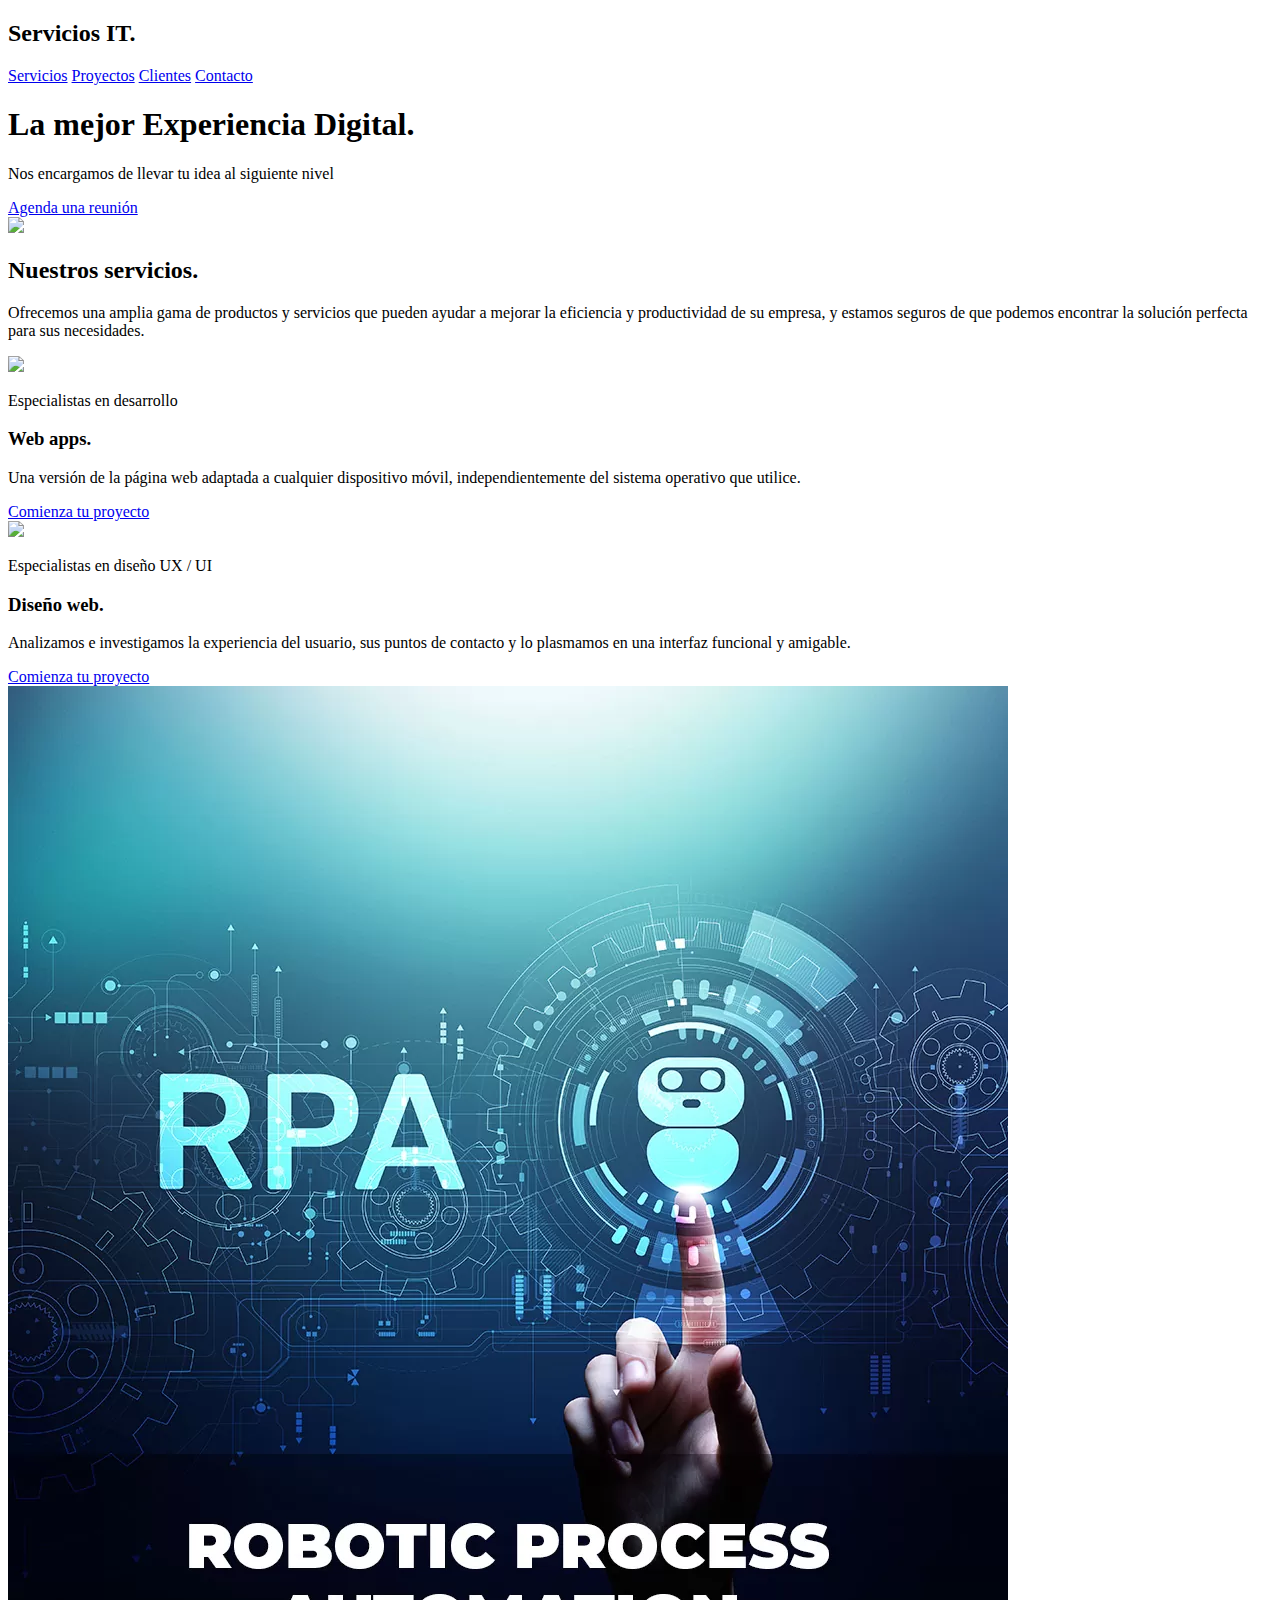
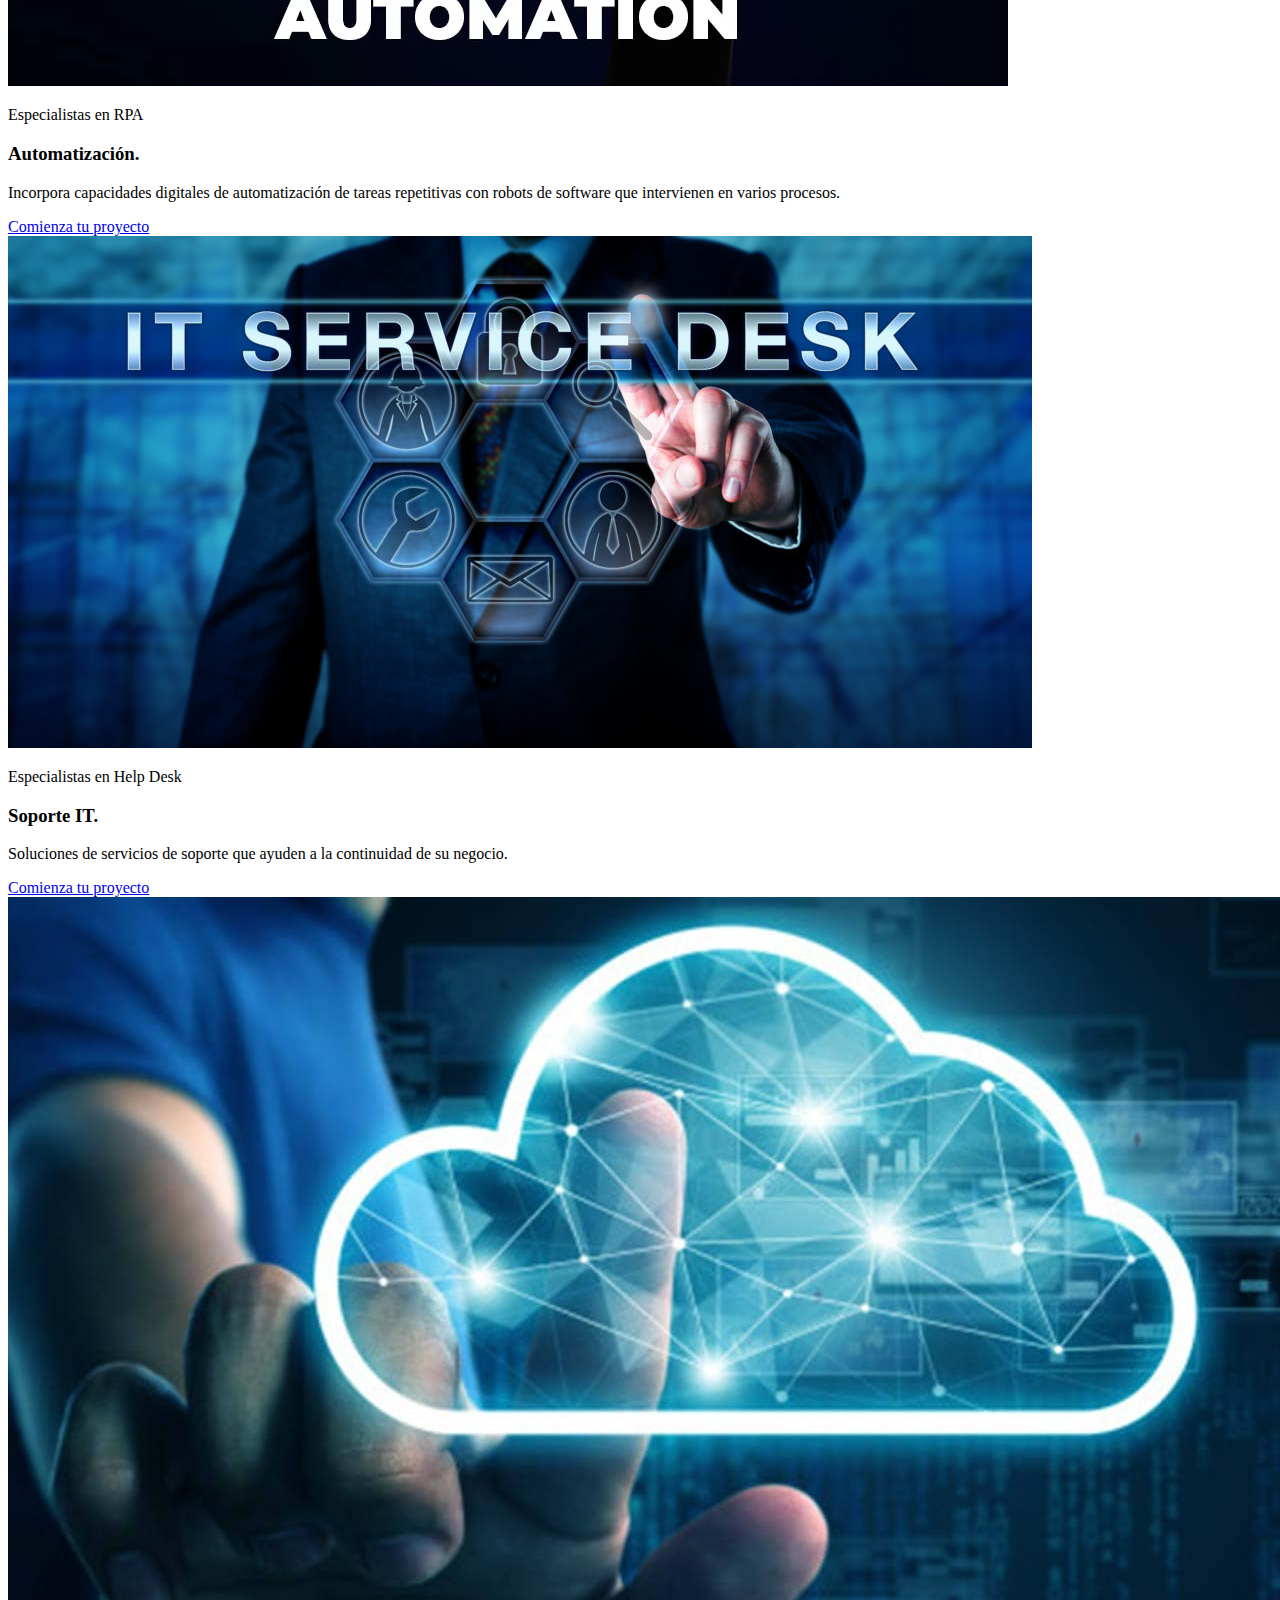
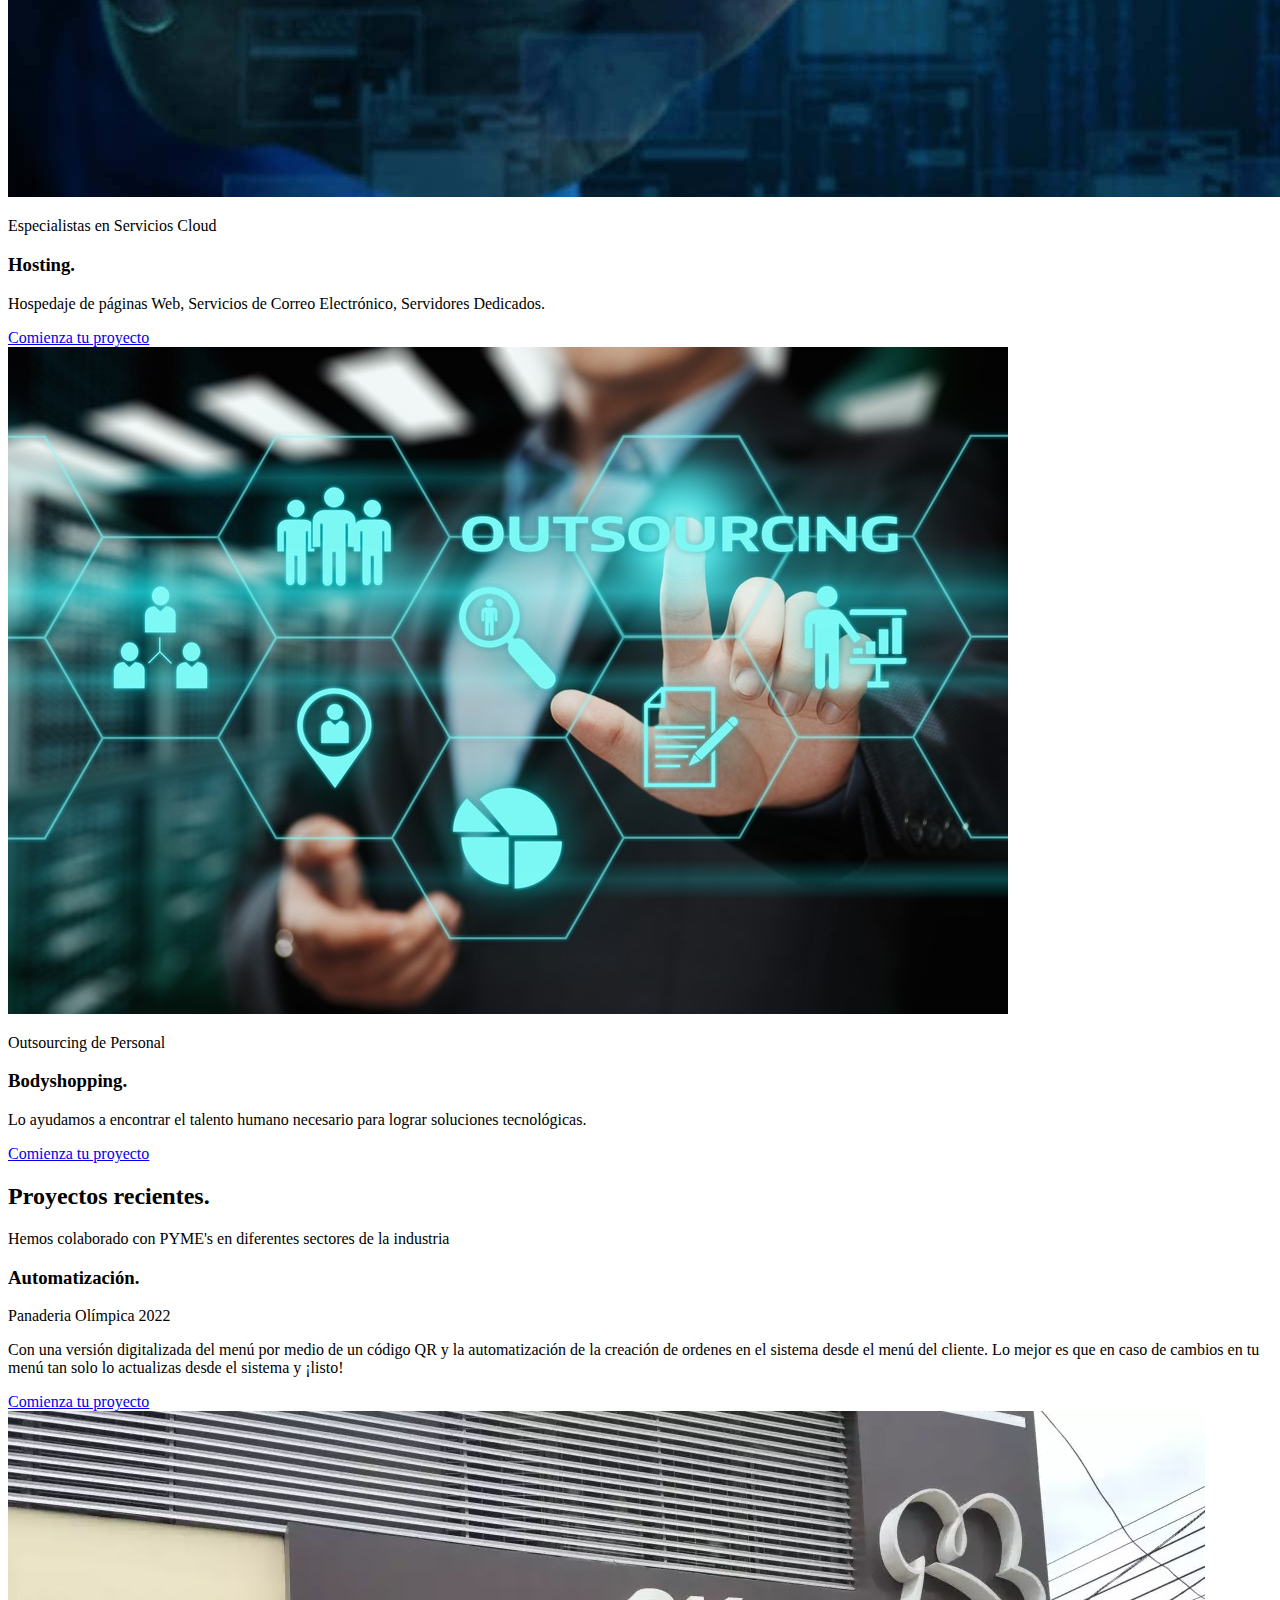
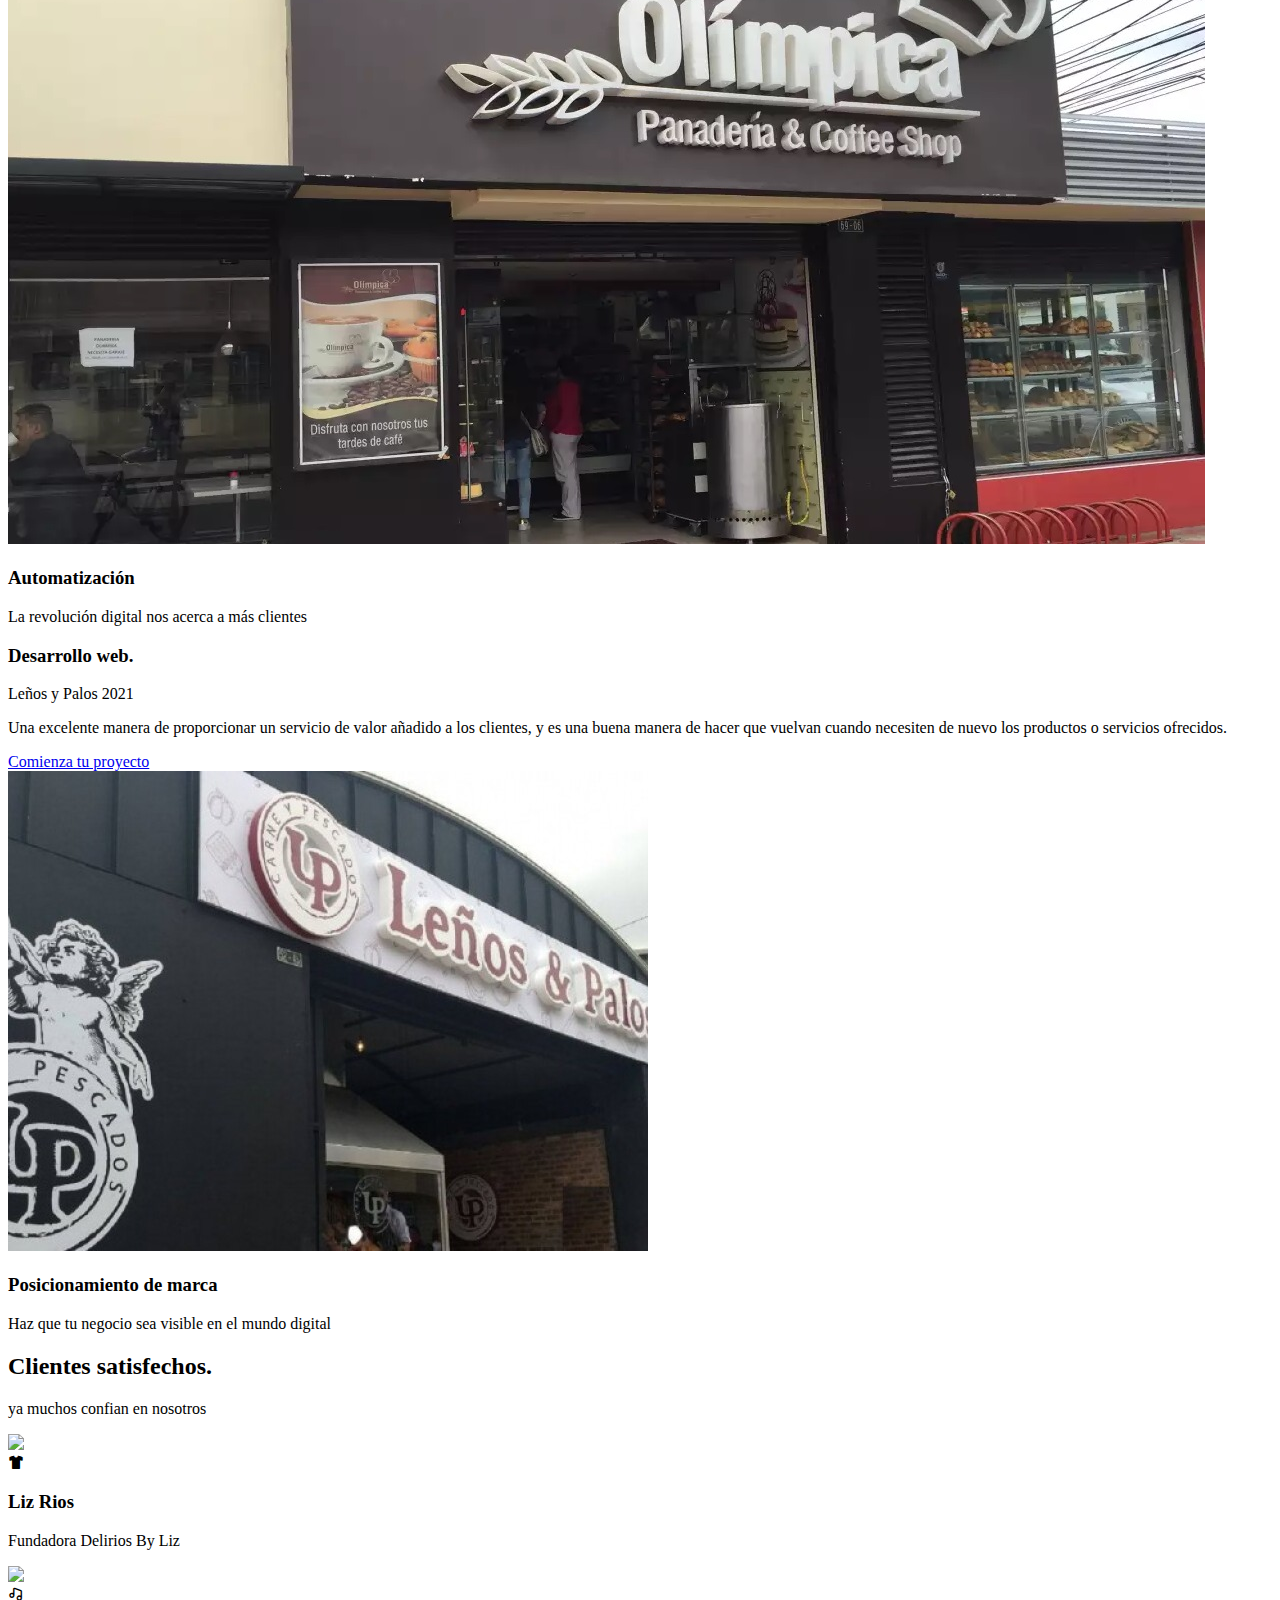
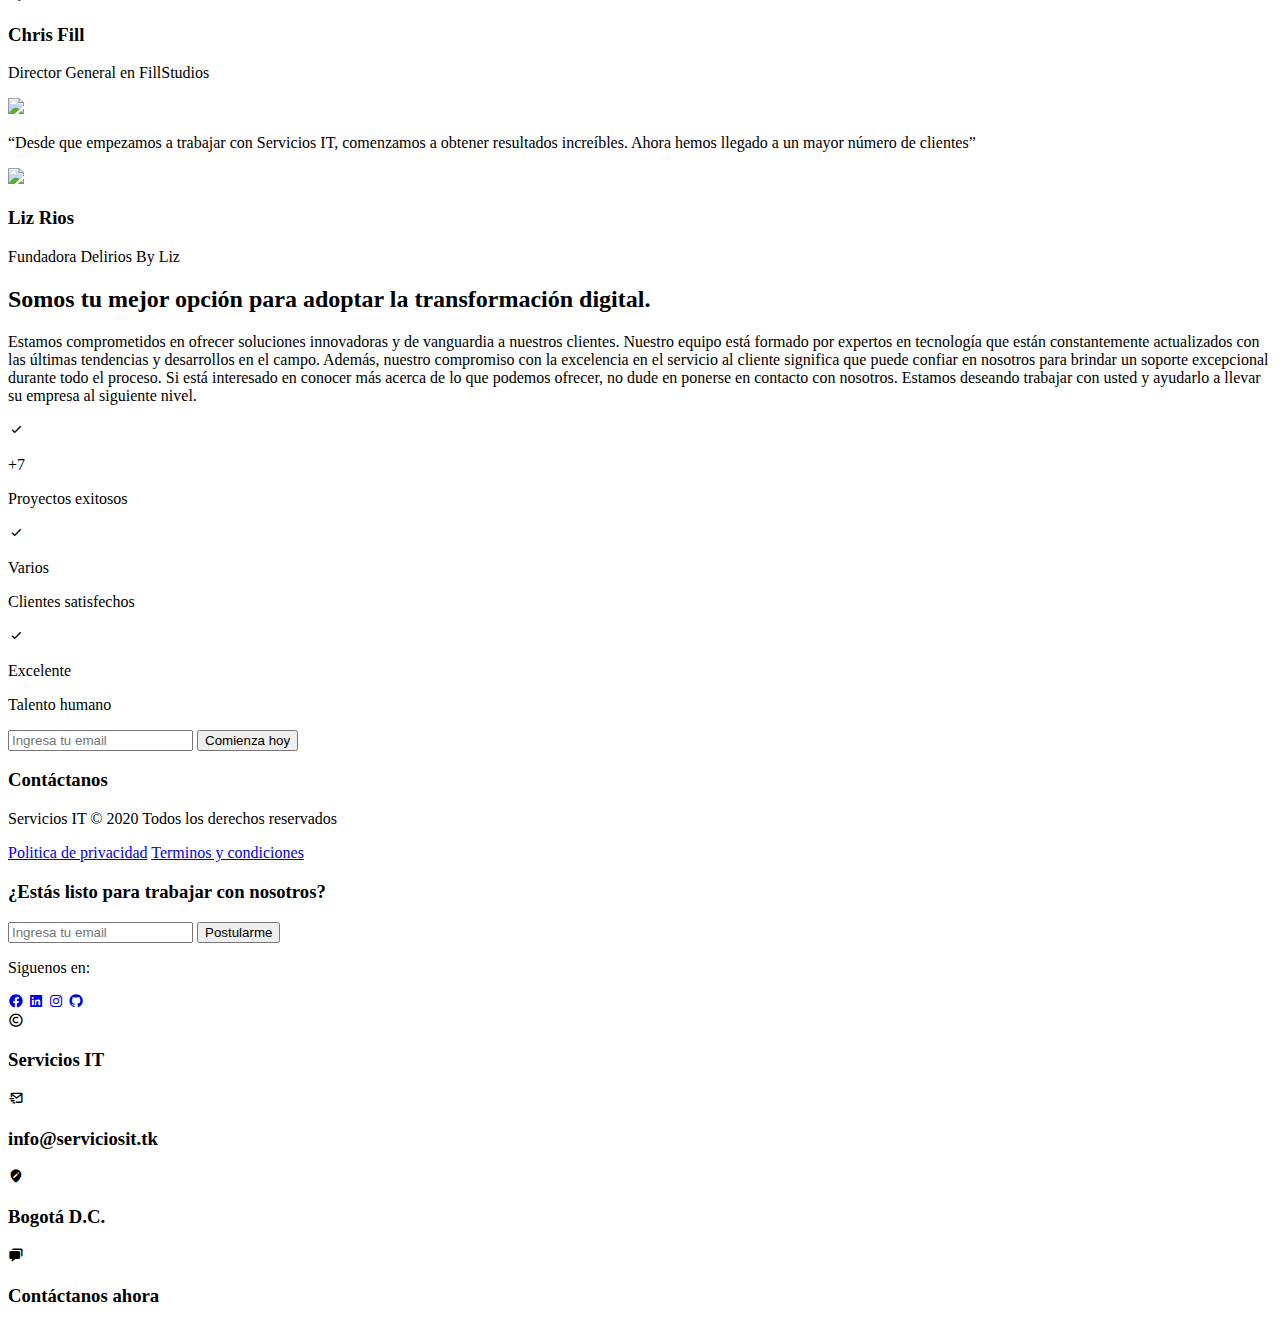
==== index.html @ 60fe45ad "Update index.html" ====
<!DOCTYPE html>
<html lang="es">
<head>
    <meta charset="UTF-8">
    <meta name="viewport" content="width=device-width, initial-scale=1.0">
    <title>Diseño Web</title>
    <link rel="stylesheet" href="css/styles.css">
    <link rel="icon" href="img/favicon2.ico">
    <link href='https://cdn.jsdelivr.net/npm/boxicons@2.0.5/css/boxicons.min.css' rel='stylesheet'>
    <script id="Cookiebot" src="https://consent.cookiebot.com/uc.js" data-cbid="baec86fa-6733-478a-a3c6-dfb8c4fb9c6a" data-blockingmode="auto" type="text/javascript"></script>
</head>
<body>
    <header class="hero">
        <nav class="nav__hero">
            <div class="container nav__container">
                <div class="logo">
                    <h2 class="logo__name">Servicios IT<span class="point">.</span></h2>
                </div>
                <div class="links">                    
                    <a href="#servicios" class="link">Servicios</a>
                    <a href="#proyectos" class="link">Proyectos</a>
                    <a href="#clientes" class="link">Clientes</a>
                    <a href="#contacto" class="link link--active">Contacto</a>
                </div>
            </div>
        </nav>
        <section class="container hero__main">  
            <div class="hero__textos">
                <h1 class="title">La mejor <span class="title--active">Experiencia Digital.</span></h1> 
                <p class="copy">Nos encargamos de llevar tu idea al <span class="copy__active">siguiente nivel</span></p>
                <a href="#contacto" class="cta">Agenda una reunión</a>
            </div>
            <img src="img/mockup.png" class="mockup">
        </section>
    </header>

    <main>
        <section class="services" id="servicios">
            <div class="container">
                <h2 class="subtitle">Nuestros servicios<span class="point">.</span></h2>
                <p class="copy__section">Ofrecemos una amplia gama de productos y servicios que pueden ayudar a mejorar la eficiencia y productividad de su empresa, y estamos seguros de que podemos encontrar la solución perfecta para sus necesidades.</p>

                <article class="container-cards">
                    <div class="card">
                        <img src="img/image2.jpg" class="card__img">
                        <div class="cards__text">
                            <p class="card__list">Especialistas en desarrollo</p>
                            <h3 class="card__title">Web apps<span class="point">.</span></h3>
                            <p class="card__copy">Una versión de la página web adaptada a cualquier dispositivo móvil, independientemente del sistema operativo que utilice.</p>
                            <a href="#contacto" class="card__button">Comienza tu proyecto</a>
                        </div>
                    </div>
                    <div class="card">
                        <img src="img/image1.jpg" class="card__img">
                        <div class="cards__text">
                            <p class="card__list">Especialistas en diseño UX / UI</p>
                            <h3 class="card__title">Diseño web<span class="point">.</span></h3>
                            <p class="card__copy">Analizamos e investigamos la experiencia del usuario, sus puntos de contacto y lo plasmamos en una interfaz funcional y amigable.</p>
                            <a href="#contacto" class="card__button">Comienza tu proyecto</a>
                        </div>
                    </div>
                    <div class="card">
                        <img src="img/image3.webp" class="card__img">
                        <div class="cards__text">
                            <p class="card__list">Especialistas en RPA</p>
                            <h3 class="card__title">Automatización<span class="point">.</span></h3>
                            <p class="card__copy">Incorpora capacidades digitales de automatización de tareas repetitivas con robots de software que intervienen en varios procesos.</p>
                            <a href="#contacto" class="card__button">Comienza tu proyecto</a>
                        </div>
                    </div>
                    <div class="card">
                        <img src="img/hd.jpeg" class="card__img">
                        <div class="cards__text">
                            <p class="card__list">Especialistas en Help Desk</p>
                            <h3 class="card__title">Soporte IT<span class="point">.</span></h3>
                            <p class="card__copy">Soluciones de servicios de soporte que ayuden a la continuidad de su negocio.</p>
                            <a href="#contacto" class="card__button">Comienza tu proyecto</a>
                        </div>
                    </div>
                    <div class="card">
                        <img src="img/cloud.jpg" class="card__img">
                        <div class="cards__text">
                            <p class="card__list">Especialistas en Servicios Cloud</p>
                            <h3 class="card__title">Hosting<span class="point">.</span></h3>
                            <p class="card__copy">Hospedaje de páginas Web, Servicios de Correo Electrónico, Servidores Dedicados.</p>
                            <a href="#contacto" class="card__button">Comienza tu proyecto</a>
                        </div>
                    </div>
                    <div class="card">
                        <img src="img/out.jpg" class="card__img">
                        <div class="cards__text">
                            <p class="card__list">Outsourcing de Personal</p>
                            <h3 class="card__title">Bodyshopping<span class="point">.</span></h3>
                            <p class="card__copy">Lo ayudamos a encontrar el talento humano necesario para lograr soluciones tecnológicas.</p>
                            <a href="#contacto" class="card__button">Comienza tu proyecto</a>
                        </div>
                    </div>
                </article>
            </div>
        </section>
        <section class="projects container" id="proyectos">
            <h2 class="subtitle">Proyectos recientes<span class="point">.</span></h2>
            <p class="copy__section">Hemos colaborado con PYME's en diferentes sectores de la industria</p>
            <article class="container-bg">
                <div class="card">
                    <div class="cards__text">
                        <h3 class="card__title">Automatización<span class="point">.</span></h3>
                        <p class="card__date">Panaderia Olímpica 2022</p>
                        <p class="card__copy">Con una versión digitalizada del menú por medio de un código QR y la automatización de la creación de ordenes en el sistema desde el menú del cliente. Lo mejor es que en caso de cambios en tu menú tan solo lo actualizas desde el sistema y ¡listo!</p>
                        <a href="#contacto" class="card__button">Comienza tu proyecto</a>
                    </div>
                </div>
                <div class="background">
                    <img src="img/image4.jpg" class="background__img">
                    <div class="background__text">
                        <h3 class="background__title">Automatización</h3>
                        <p class="background__copy">La revolución digital nos acerca a más clientes</p>
                    </div>
                </div>
                <div class="card">
                    <div class="cards__text">
                        <h3 class="card__title">Desarrollo web<span class="point">.</span></h3>
                        <p class="card__date">Leños y Palos 2021</p>
                        <p class="card__copy">Una excelente manera de proporcionar un servicio de valor añadido a los clientes, y es una buena manera de hacer que vuelvan cuando necesiten de nuevo los productos o servicios ofrecidos.</p>
                        <a href="#contacto" class="card__button">Comienza tu proyecto</a>
                    </div>
                </div>
                <div class="background">
                    <img src="img/image5.jpg" class="background__img">
                    <div class="background__text">
                        <h3 class="background__title">Posicionamiento de marca</h3>
                        <p class="background__copy">Haz que tu negocio sea visible en el mundo digital</p>
                    </div>
                </div>
            </article>
        </section>
        <section class="testimony" id="clientes">
            <div class="container">
                <h2 class="subtitle">Clientes satisfechos<span class="point">.</span></h2>
                <p class="copy__section">ya muchos confian en nosotros</p>

                <div class="testimony-container">
                    <div class="testimony__card">
                        <img src="img/first-person2.jpg" class="testimony__img">
                        <div class="testimony__copy">
                            <i class='bx bxs-t-shirt testimony__logo'></i>
                            <div class="testimony__info">
                                <h3 class="testimony__name">Liz Rios</h3>
                                <p class="testimony__position">Fundadora Delirios By Liz</p>
                            </div>
                        </div>
                    </div>

                    <div class="testimony__card">
                        <img src="img/second_person2.jpg" class="testimony__img">
                        <div class="testimony__copy">
                            <i class='bx bx-music testimony__logo'></i>
                            <div class="testimony__info">
                                <h3 class="testimony__name">Chris Fill</h3>
                                <p class="testimony__position">Director General en FillStudios</p>
                            </div>
                        </div>
                    </div>

                    <div class="testimony__card">
                        <div class="testimony__text">
                            <img src="img/byliz.png" class="google__logo">
                            <p class="testimony__history">“Desde que empezamos a trabajar con Servicios IT, comenzamos a obtener resultados increíbles. Ahora hemos llegado a un mayor número de clientes”</p>
                            <div class="testimony__copy testimony__copy--modifier">
                                <img src="img/first-person2.jpg" class="testimony__logo logo--picture">
                                <div class="testimony__info">
                                    <h3 class="testimony__name">Liz Rios</h3>
                                    <p class="testimony__position">Fundadora Delirios By Liz</p>
                                </div>
                            </div>
                        </div>
                    </div>
                </div>
            </div>
        </section>

        <section class="email container container--modifier" id="contacto">
            <h2 class="subtitle subtitle--modifier">Somos tu mejor opción para adoptar la transformación digital<span class="point">.</span></h2>

            <p class="copy__section copy__section--modifier">Estamos comprometidos en ofrecer soluciones innovadoras y de vanguardia a nuestros clientes.
Nuestro equipo está formado por expertos en tecnología que están constantemente actualizados con las últimas tendencias y desarrollos en el campo.
Además, nuestro compromiso con la excelencia en el servicio al cliente significa que puede confiar en nosotros para brindar un soporte excepcional durante todo el proceso.
Si está interesado en conocer más acerca de lo que podemos ofrecer, no dude en ponerse en contacto con nosotros. Estamos deseando trabajar con usted y ayudarlo a llevar su empresa al siguiente nivel.</p>

            <div class="check">
                <div class="check__item">
                    <i class='bx bx-check' ></i>
                    <div class="check__numbers">
                        <p class="check__number">+7</p>
                        <p class="check__copy">Proyectos exitosos</p>
                    </div>
                </div>
                <div class="check__item">
                    <i class='bx bx-check' ></i>
                    <div class="check__numbers">
                        <p class="check__number">Varios</p>
                        <p class="check__copy">Clientes satisfechos</p>
                    </div>
                </div>
                <div class="check__item">
                    <i class='bx bx-check' ></i>
                    <div class="check__numbers">
                        <p class="check__number">Excelente</p>
                        <p class="check__copy">Talento humano</p>
                    </div>
                </div>
            </div>
            <form action="https://docs.google.com/forms/u/2/d/e/1FAIpQLScjnISS8EbIVE2i0AecTJIL09bp53bh9YtUCKAvaOH9twhg6g/formResponse" class="newsletter">
                <input type="text" name="entry.1024972558" class="newsletter__input" placeholder="Ingresa tu email">
                <input type="submit" class="newsletter__submit" value="Comienza hoy">
            </form>
        </section>
    </main>

    <footer class="footer">
        <div class="container footer__caption">
            <section class="download">
                <h3 class="title__footer">Contáctanos</h3>
                
                <div class="footer__copy">
                    <p class="copyright">Servicios IT &copy; 2020 Todos los derechos reservados</p>
    
                    <a href="#" class="politica__privacidad politica__privacidad--margin">Politica de privacidad</a>
                    <a href="#" class="politica__privacidad ">Terminos y condiciones</a>
                </div>
            </section>
            <section class="get-email">
                <h3 class="title__footer">¿Estás listo para trabajar con nosotros?</h3>
                <form action="https://docs.google.com/forms/u/2/d/e/1FAIpQLScjnISS8EbIVE2i0AecTJIL09bp53bh9YtUCKAvaOH9twhg6g/formResponse" class="newsletter newsletter--modifier">
                    <input type="text" name="entry.1024972558" class="newsletter__input" placeholder="Ingresa tu email">
                    <input type="submit" class="newsletter__submit" value="Postularme">
                </form>
                <div class="socialmedia">
                    <p class="socialmedia__legend">Siguenos en:</p>
                    <a href="https://www.facebook.com/profile.php?id=100088510930317" target="_blank"><i class='socialmedia__icon bx bxl-facebook-circle'></i></a>
                    <a href="https://www.linkedin.com/company/colombiacrypto/" target="_blank"><i class='socialmedia__icon bx bxl-linkedin-square'></i></a>   
                    <a href="https://www.instagram.com/_serviciosit/?hl=es-la" target="_blank"><i class='socialmedia__icon bx bxl-instagram'></i></a>
                    <a href="https://github.com/Servicios-IT" target="_blank"><i class='socialmedia__icon bx bxl-github'></i></a>  
                </div>
            </section>
        </div>

        <div class="contact">
            <div class="item__contact">
                <i class='bx bx-copyright contact__icon' ></i>
                <h3 class="contact__title">Servicios IT</h3>
            </div>
            <div class="item__contact">
                <i class='bx bx-mail-send contact__icon' ></i>
                <h3 class="contact__title">info@serviciosit.tk</h3>
            </div>
            <div class="item__contact">
                <i class='bx bxs-edit-location contact__icon' ></i>
                <h3 class="contact__title">Bogotá D.C.</h3>
            </div>
            <div class="item__contact item__contact--gold">
                <i class='bx bxs-chat contact__icon contact__icon--modifier' ></i>
                <h3 class="contact__title">Contáctanos ahora</h3>
            </div>
        </div>
    </footer>
</body>
</html>
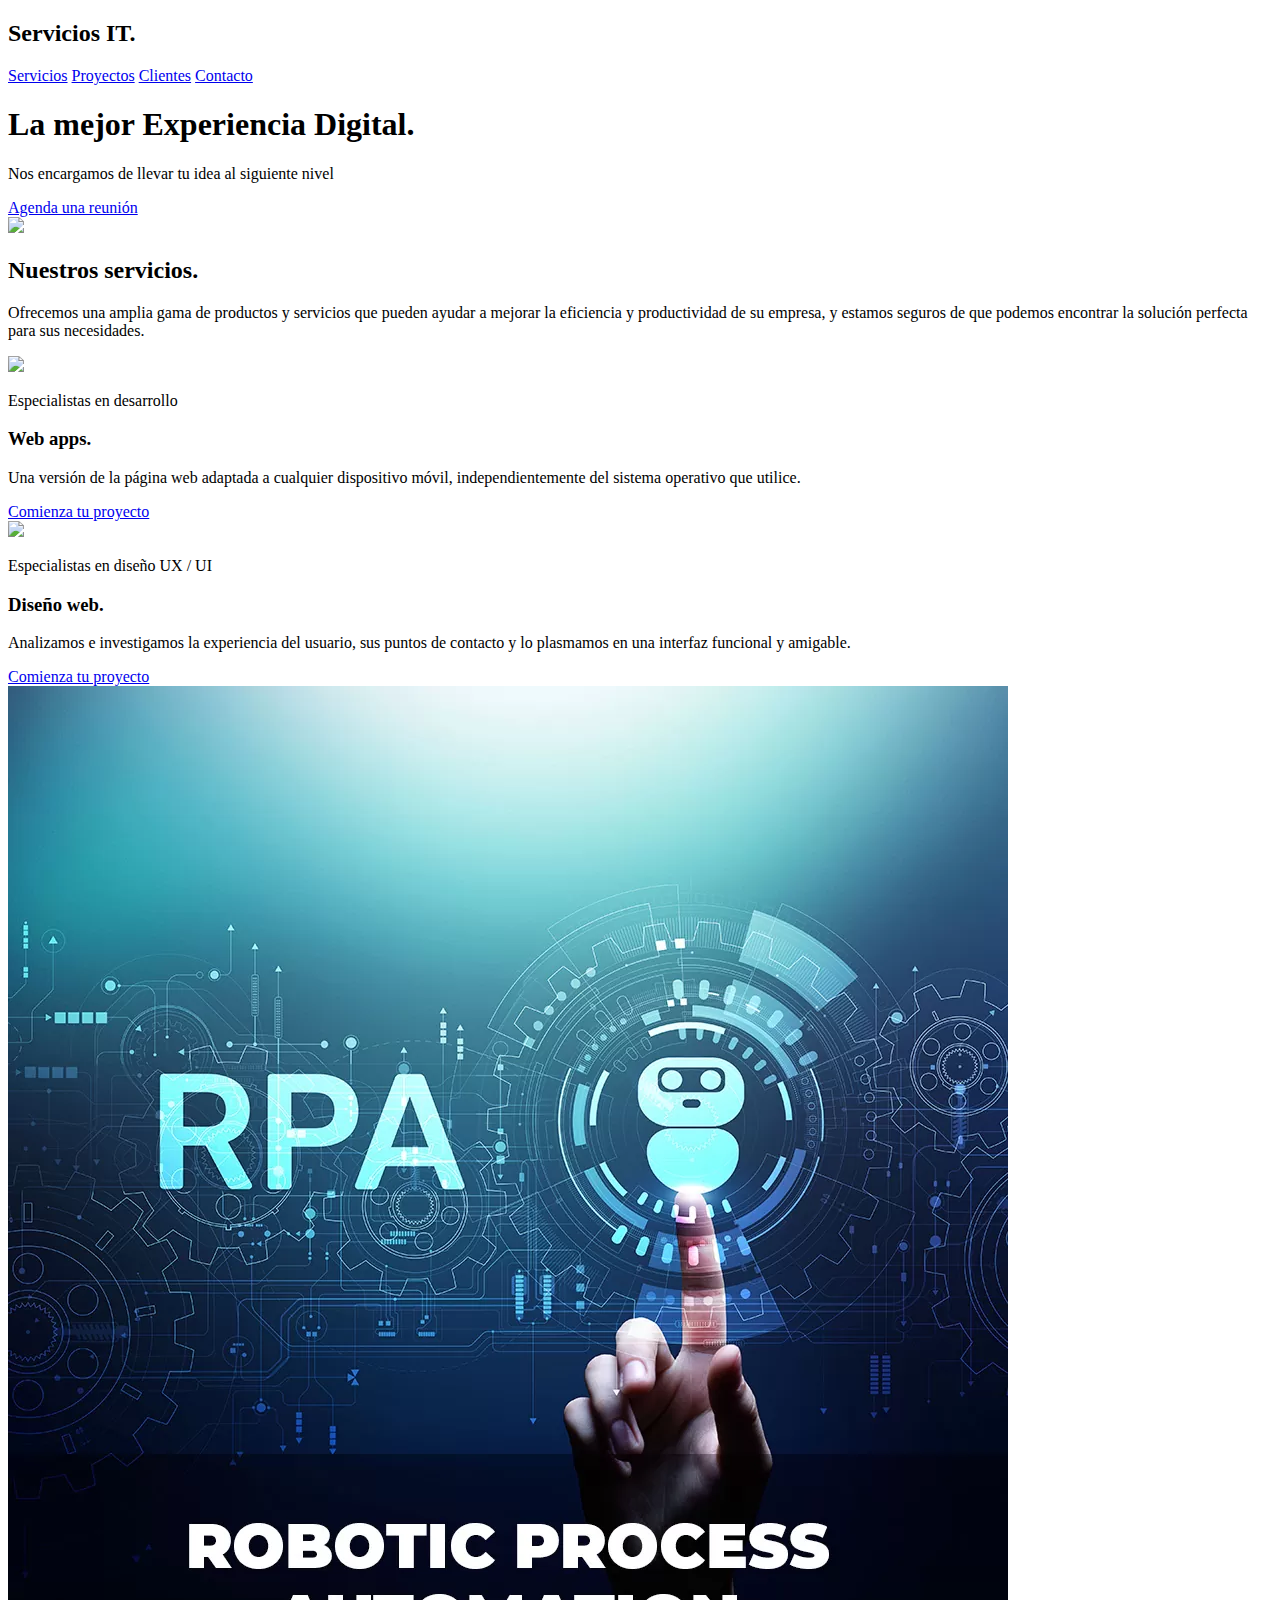
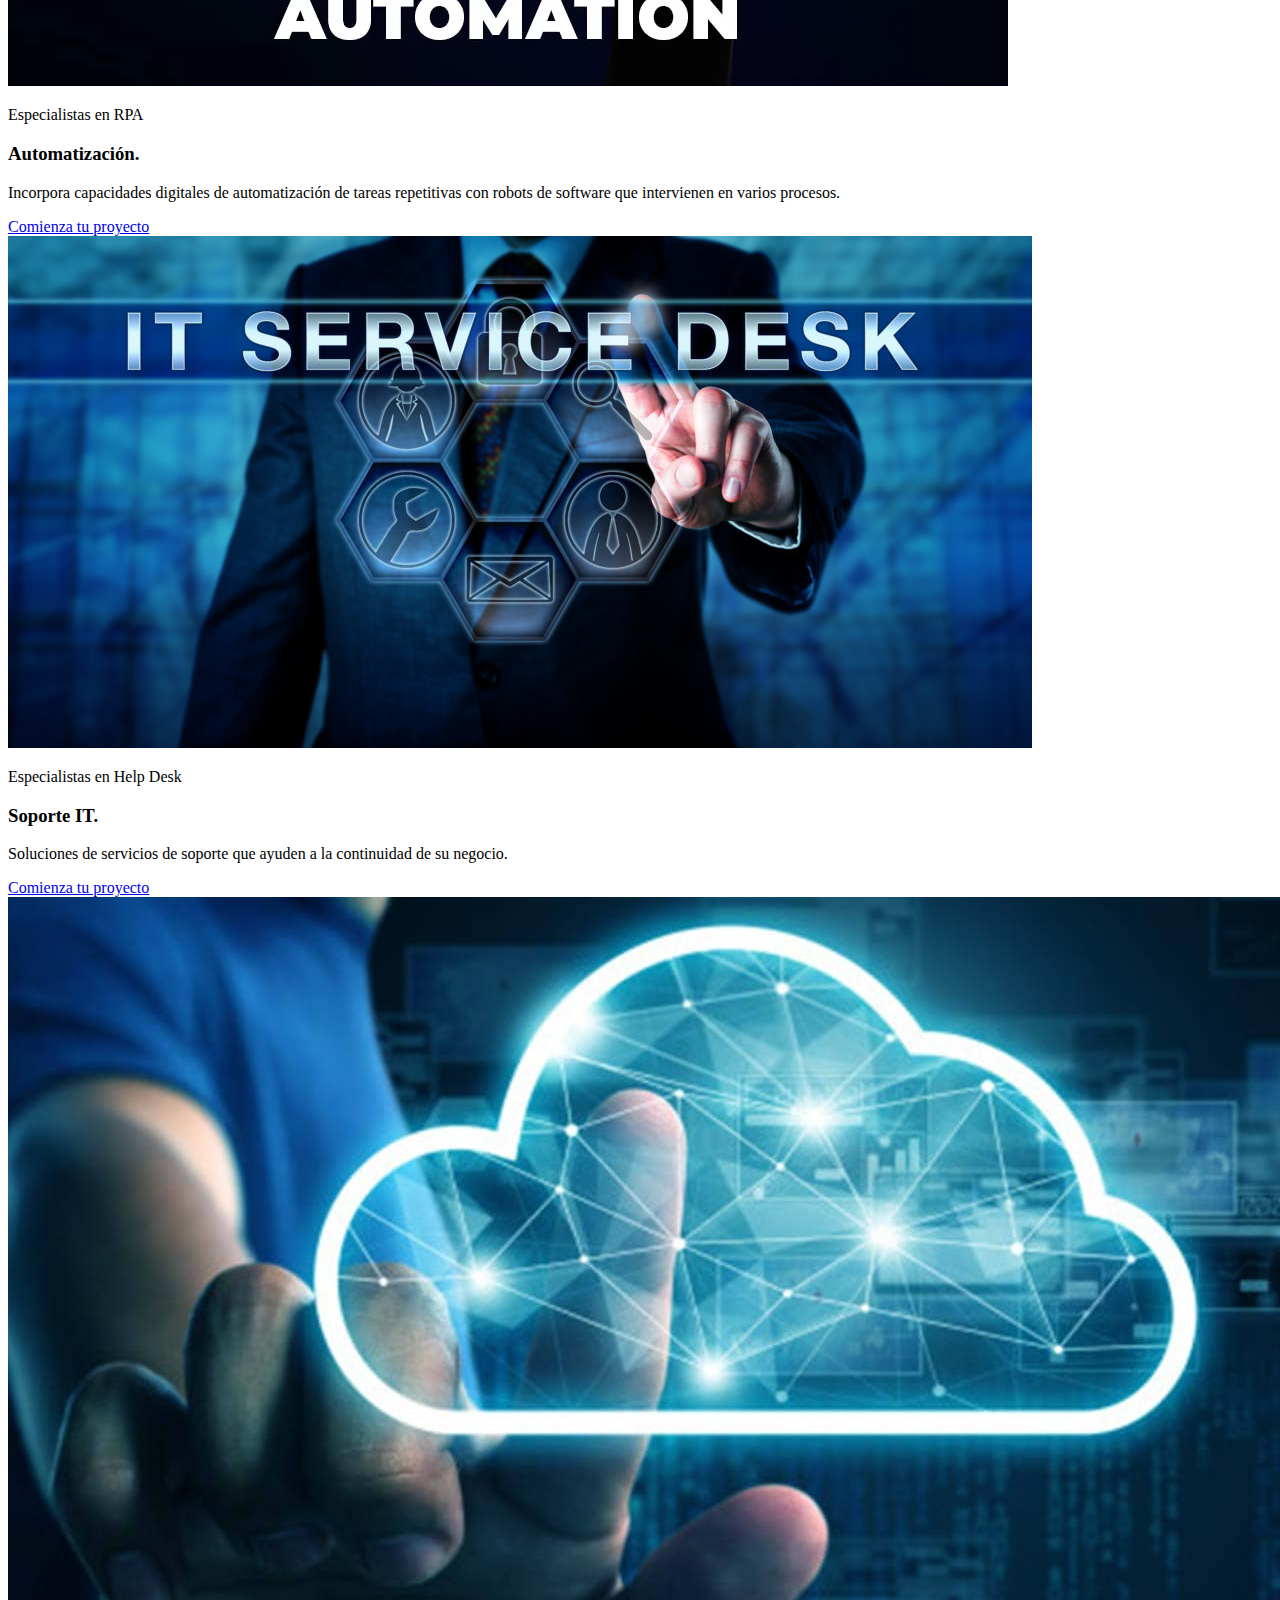
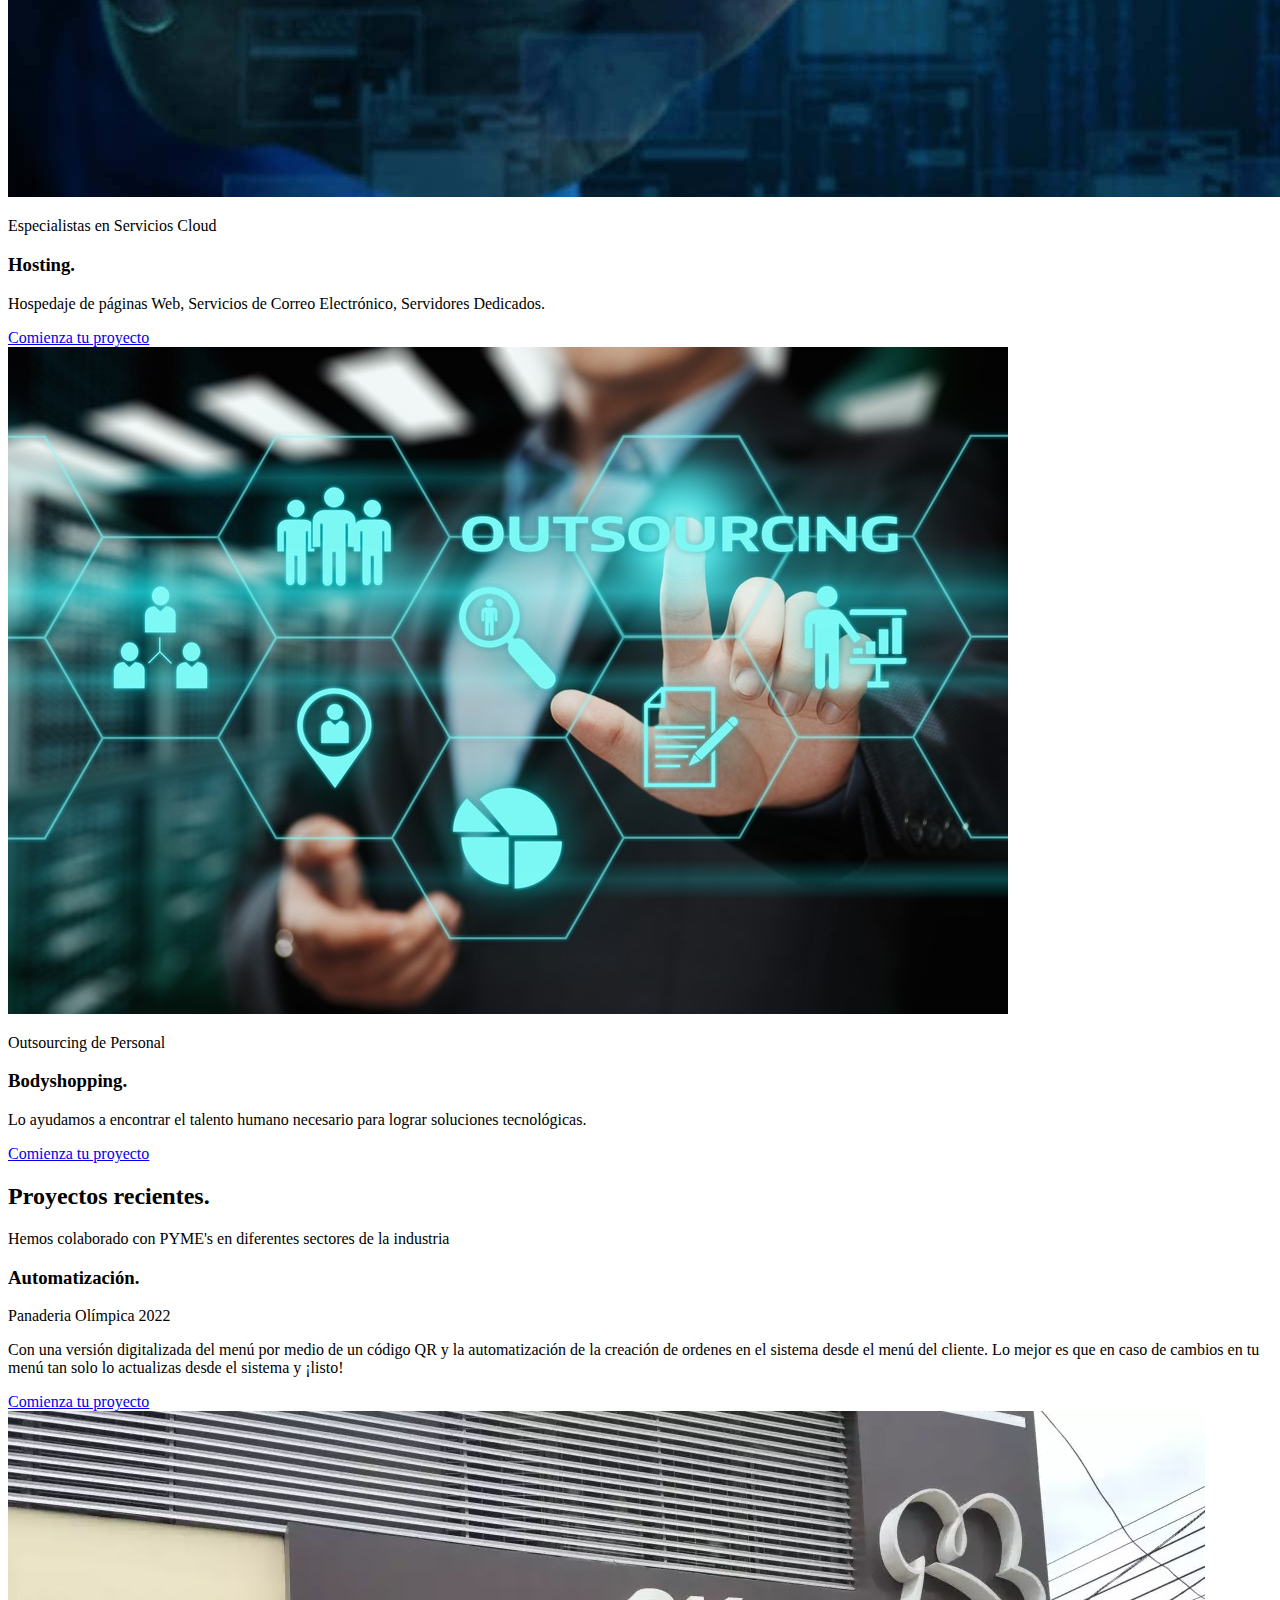
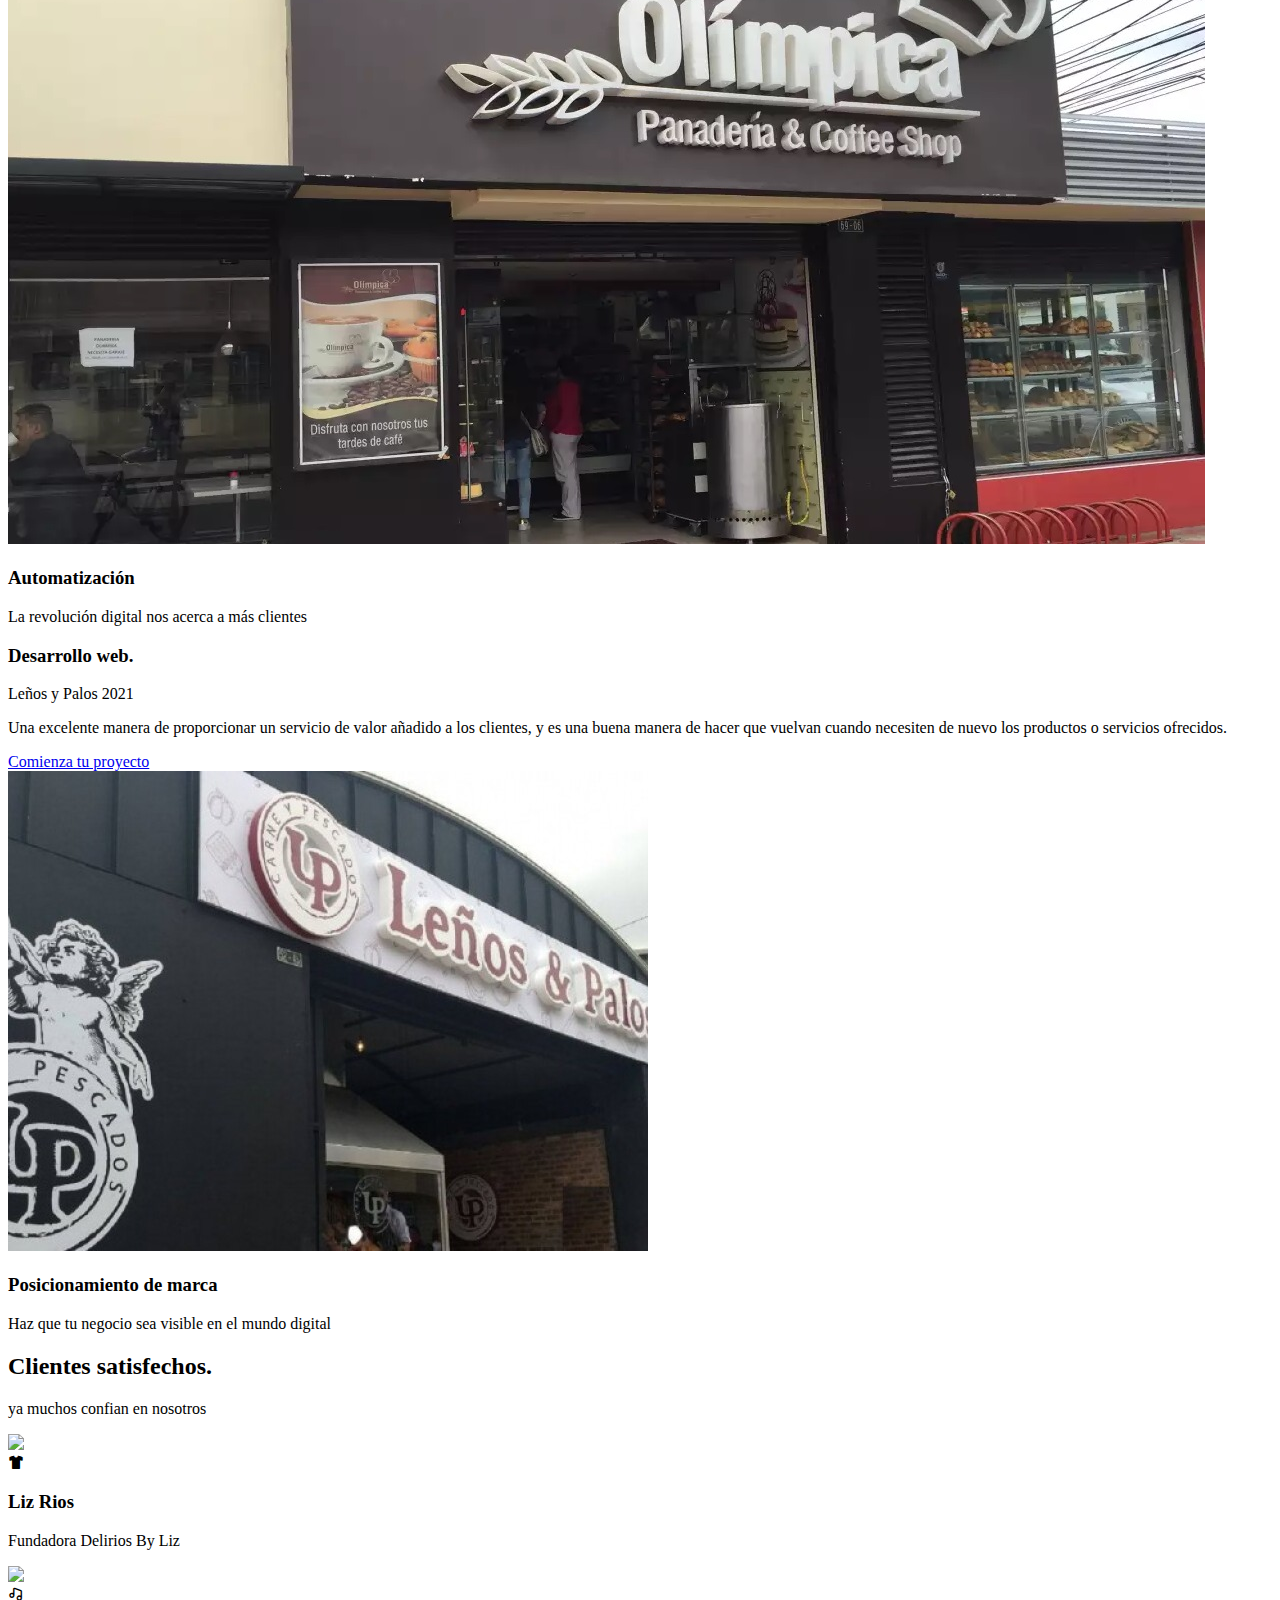
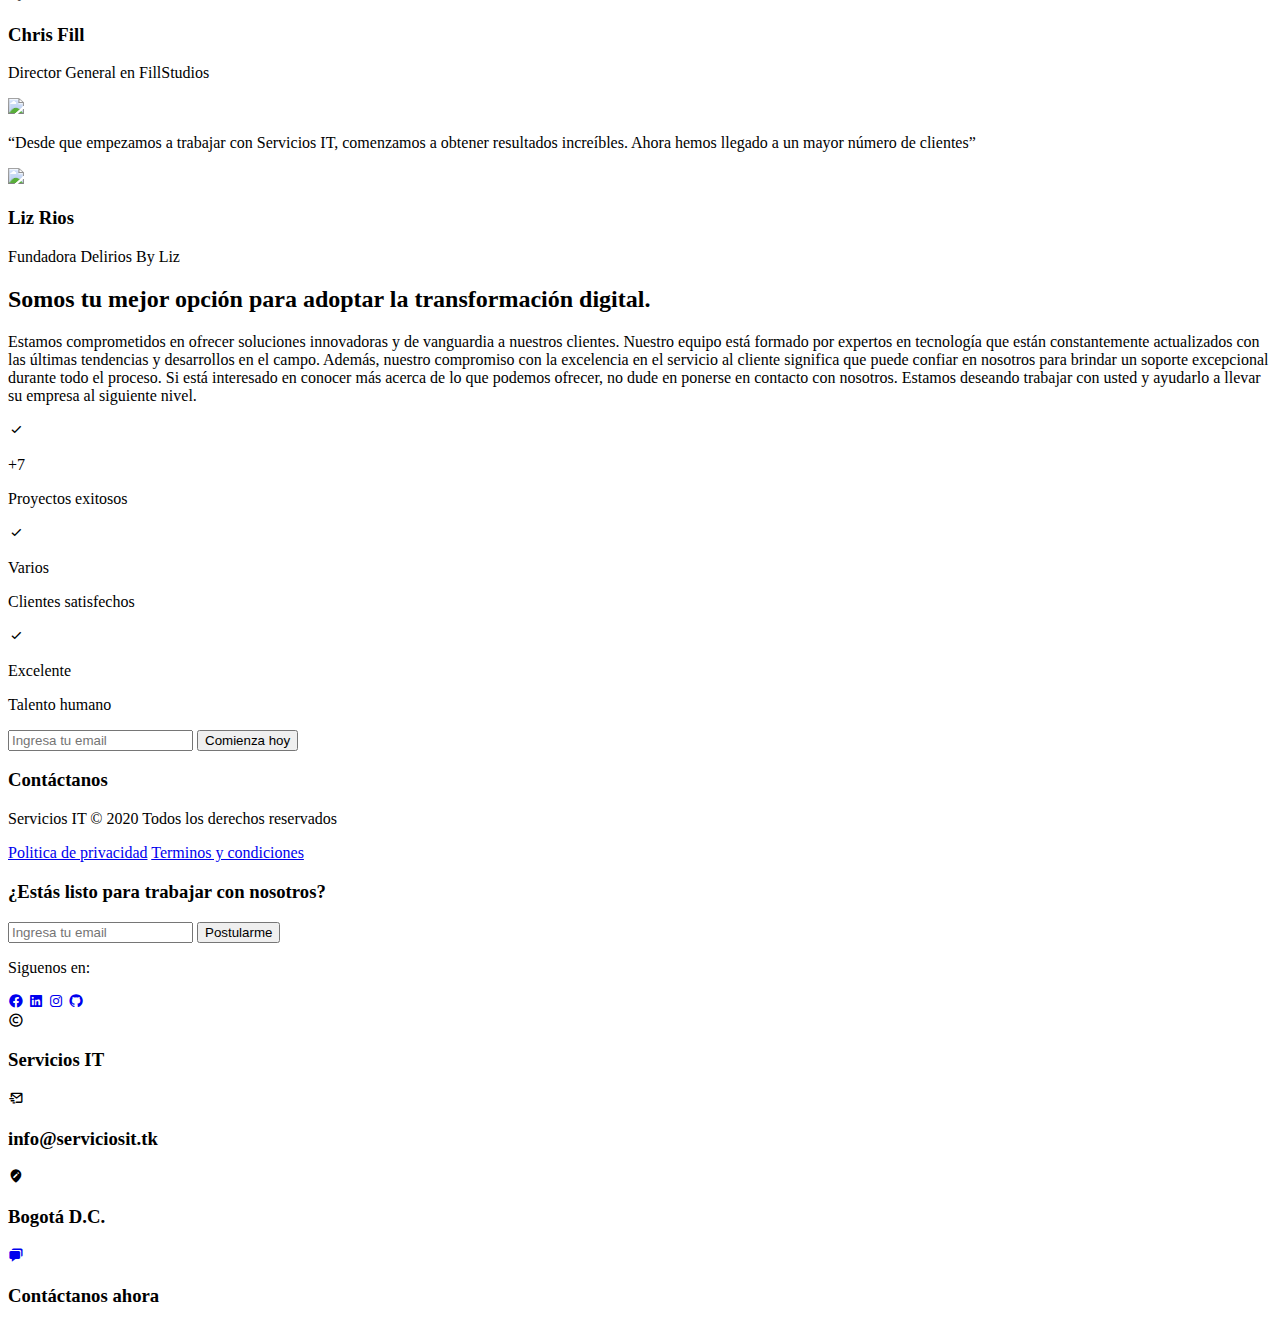
==== commit b3e51bb4: "Update index.html" ====
--- a/index.html
+++ b/index.html
@@ -259,7 +259,7 @@
                 <h3 class="contact__title">Bogotá D.C.</h3>
             </div>
             <div class="item__contact item__contact--gold">
-                <i class='bx bxs-chat contact__icon contact__icon--modifier' ></i>
+                <a href="https://wa.link/zkhoh9"><i class='bx bxs-chat contact__icon contact__icon--modifier'></i></a>
                 <h3 class="contact__title">Contáctanos ahora</h3>
             </div>
         </div>
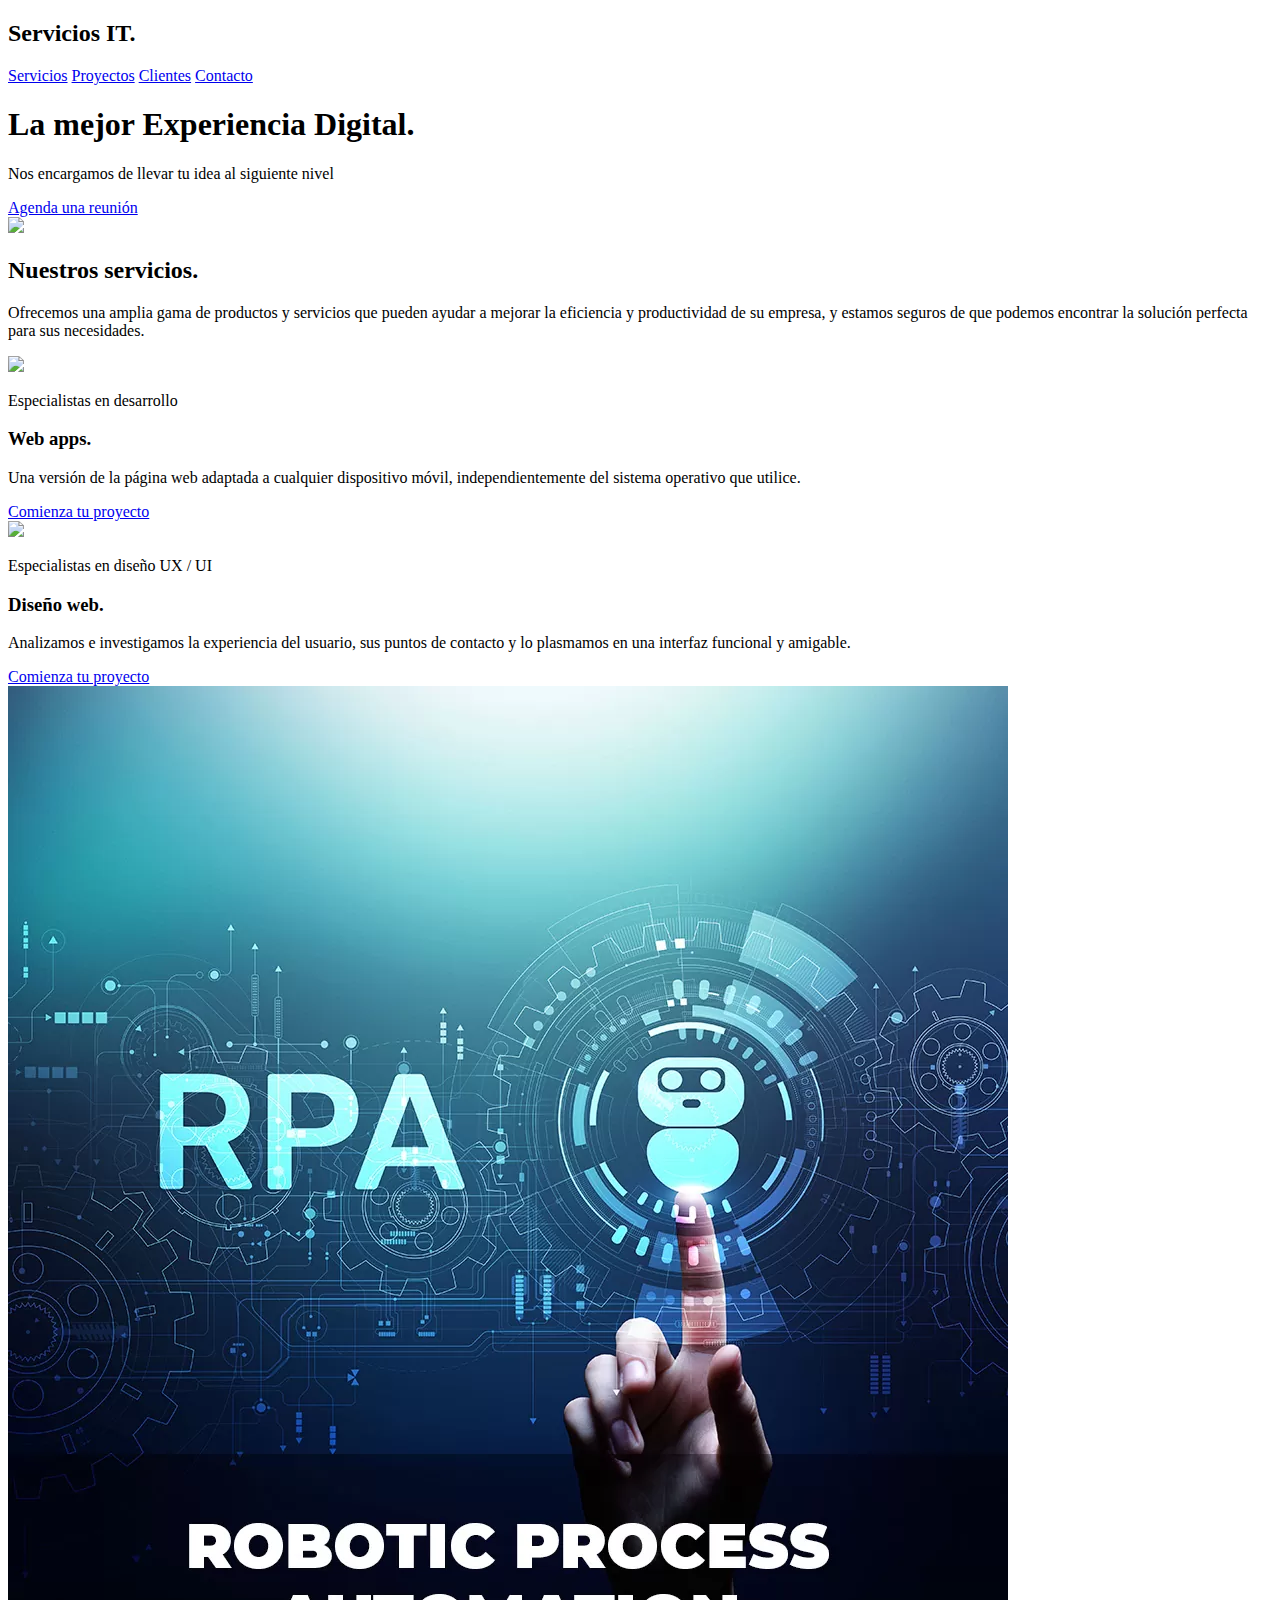
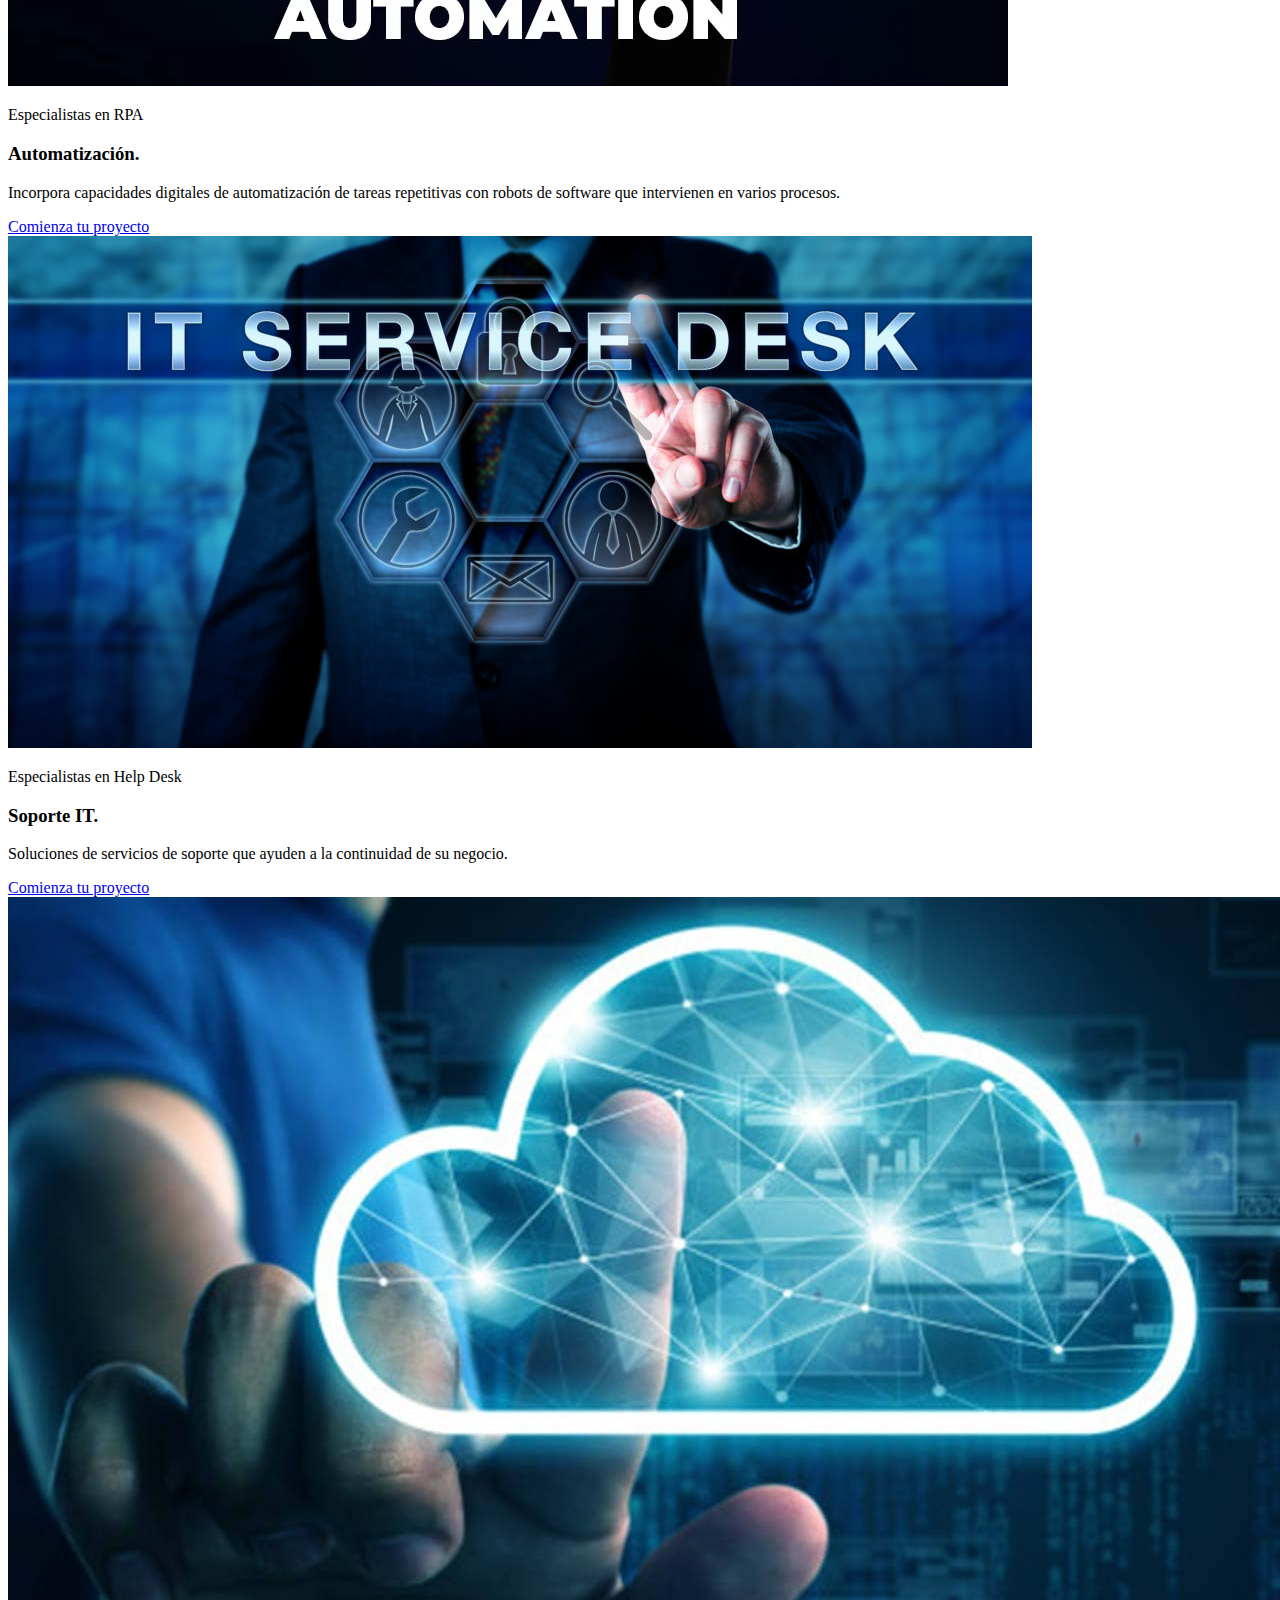
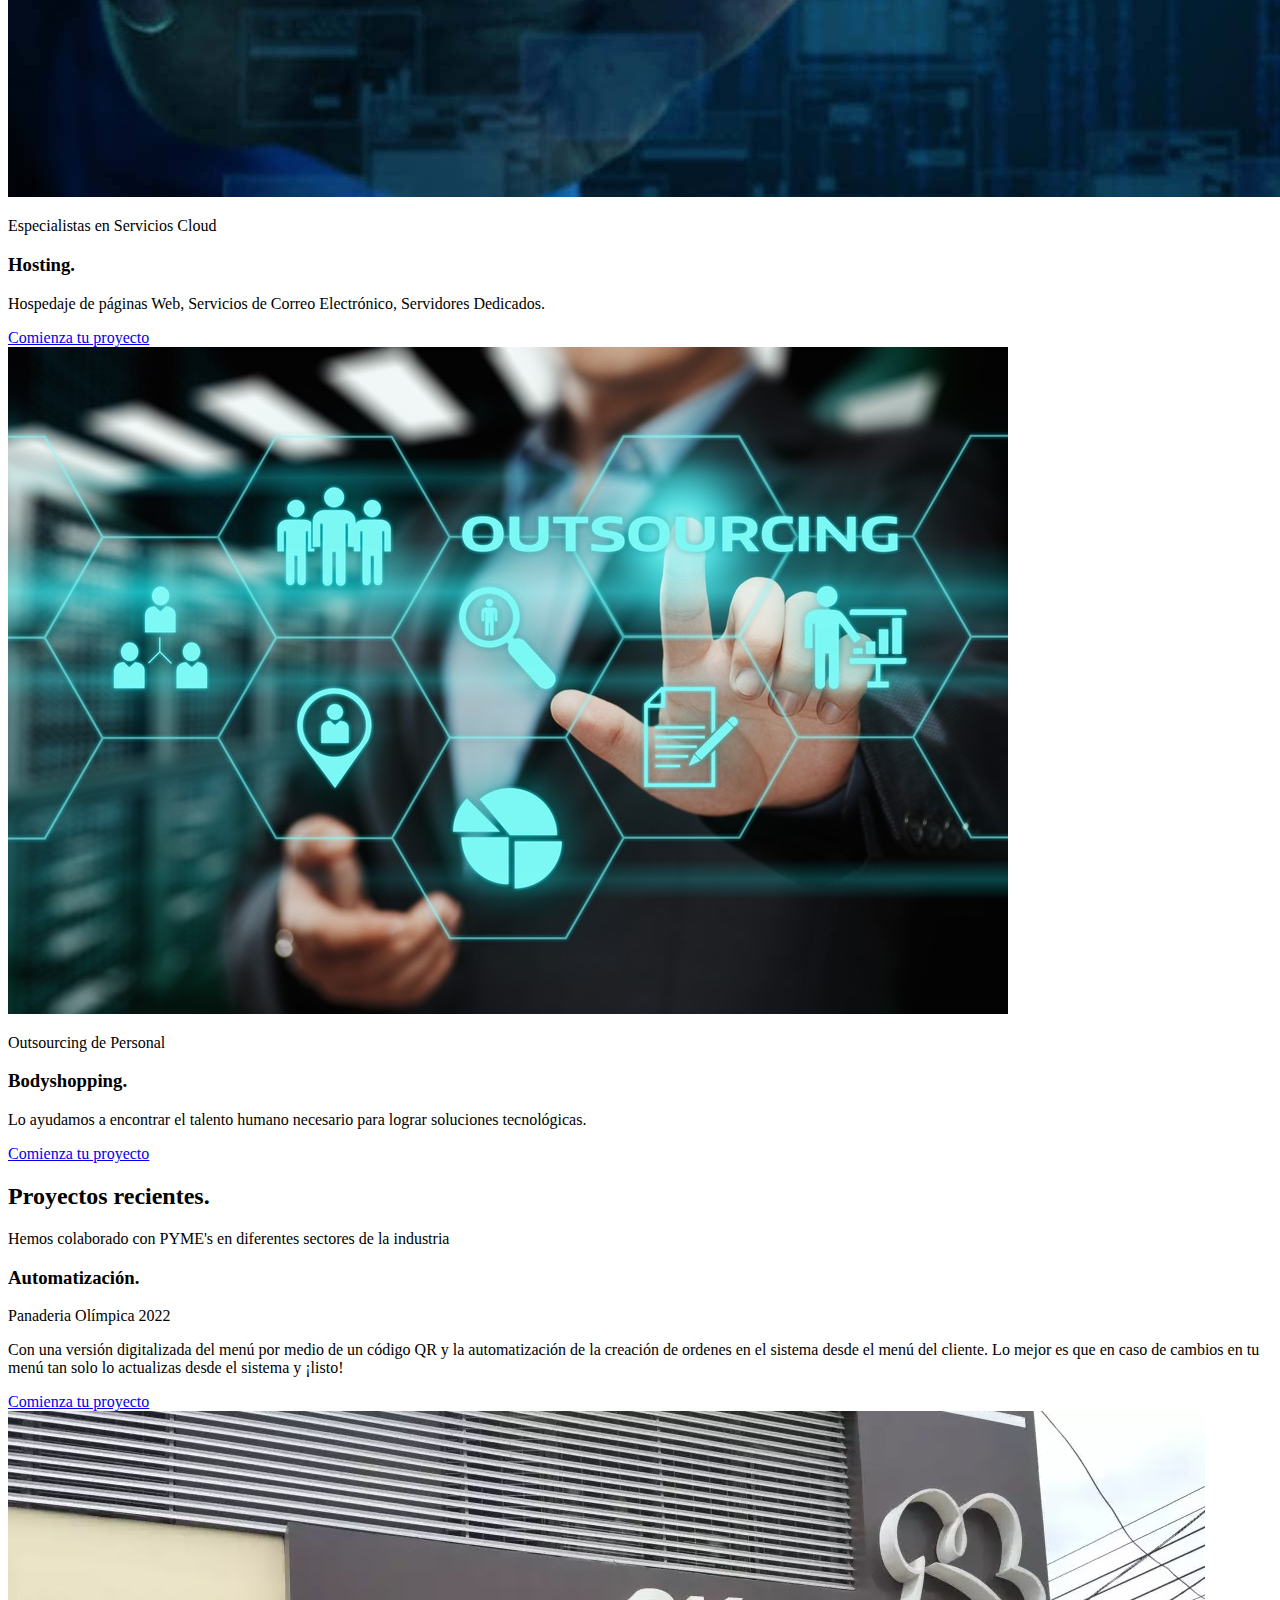
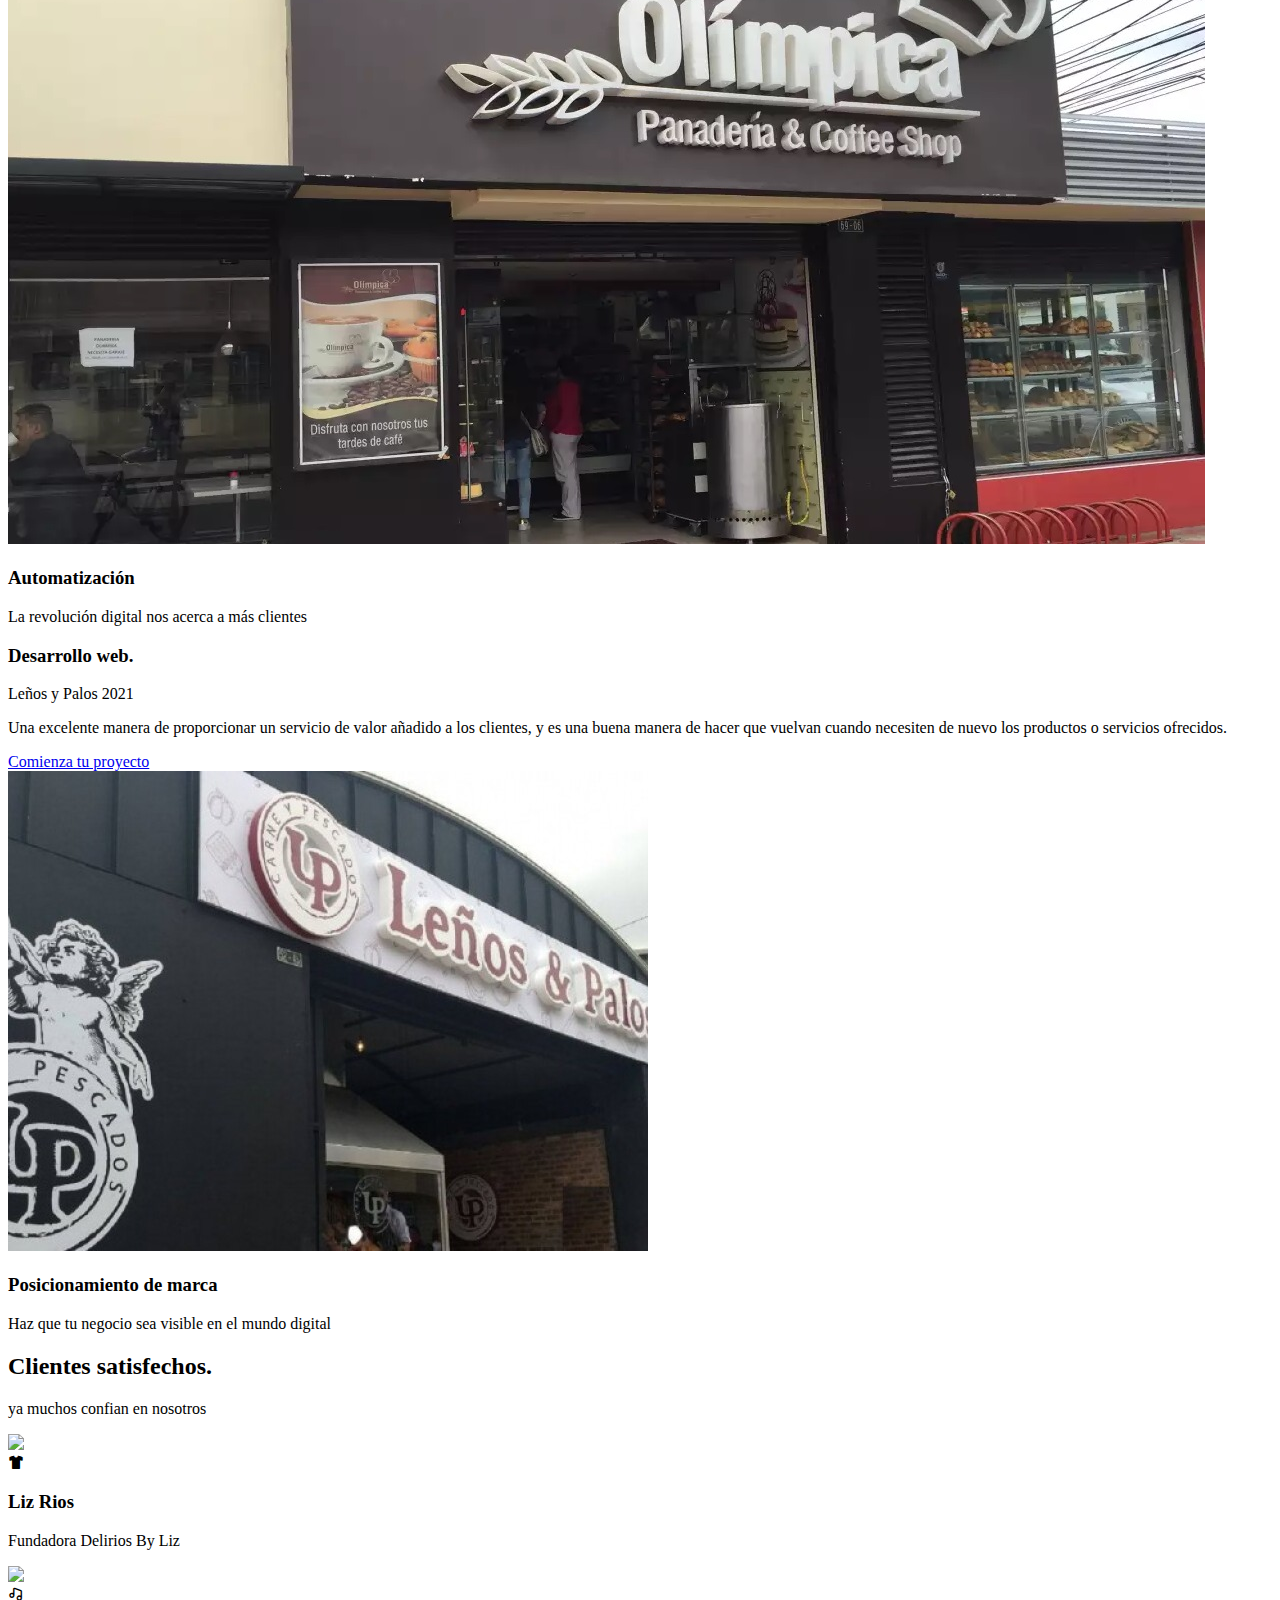
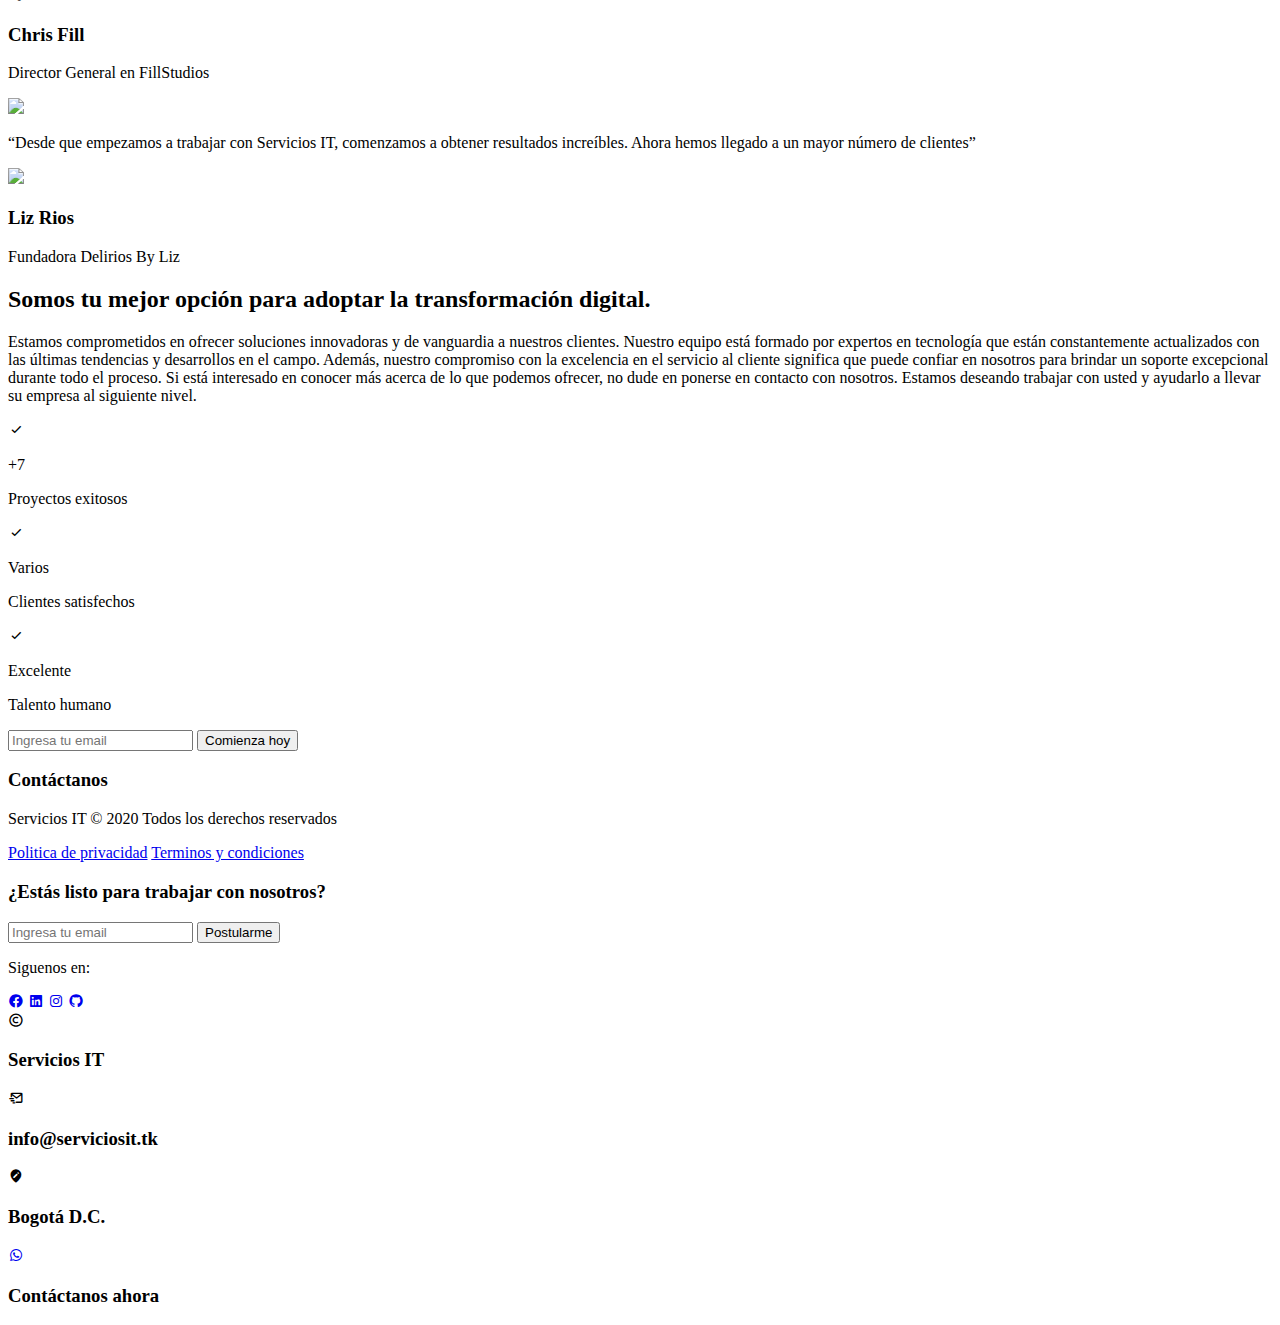
==== commit 5d1ae4be: "Update index.html" ====
--- a/index.html
+++ b/index.html
@@ -259,7 +259,7 @@
                 <h3 class="contact__title">Bogotá D.C.</h3>
             </div>
             <div class="item__contact item__contact--gold">
-                <a href="https://wa.link/zkhoh9"><i class='bx bxs-chat contact__icon contact__icon--modifier'></i></a>
+                <a href="https://wa.link/zkhoh9" target="_blank"><i class='bx bxl-whatsapp'></i></a>
                 <h3 class="contact__title">Contáctanos ahora</h3>
             </div>
         </div>
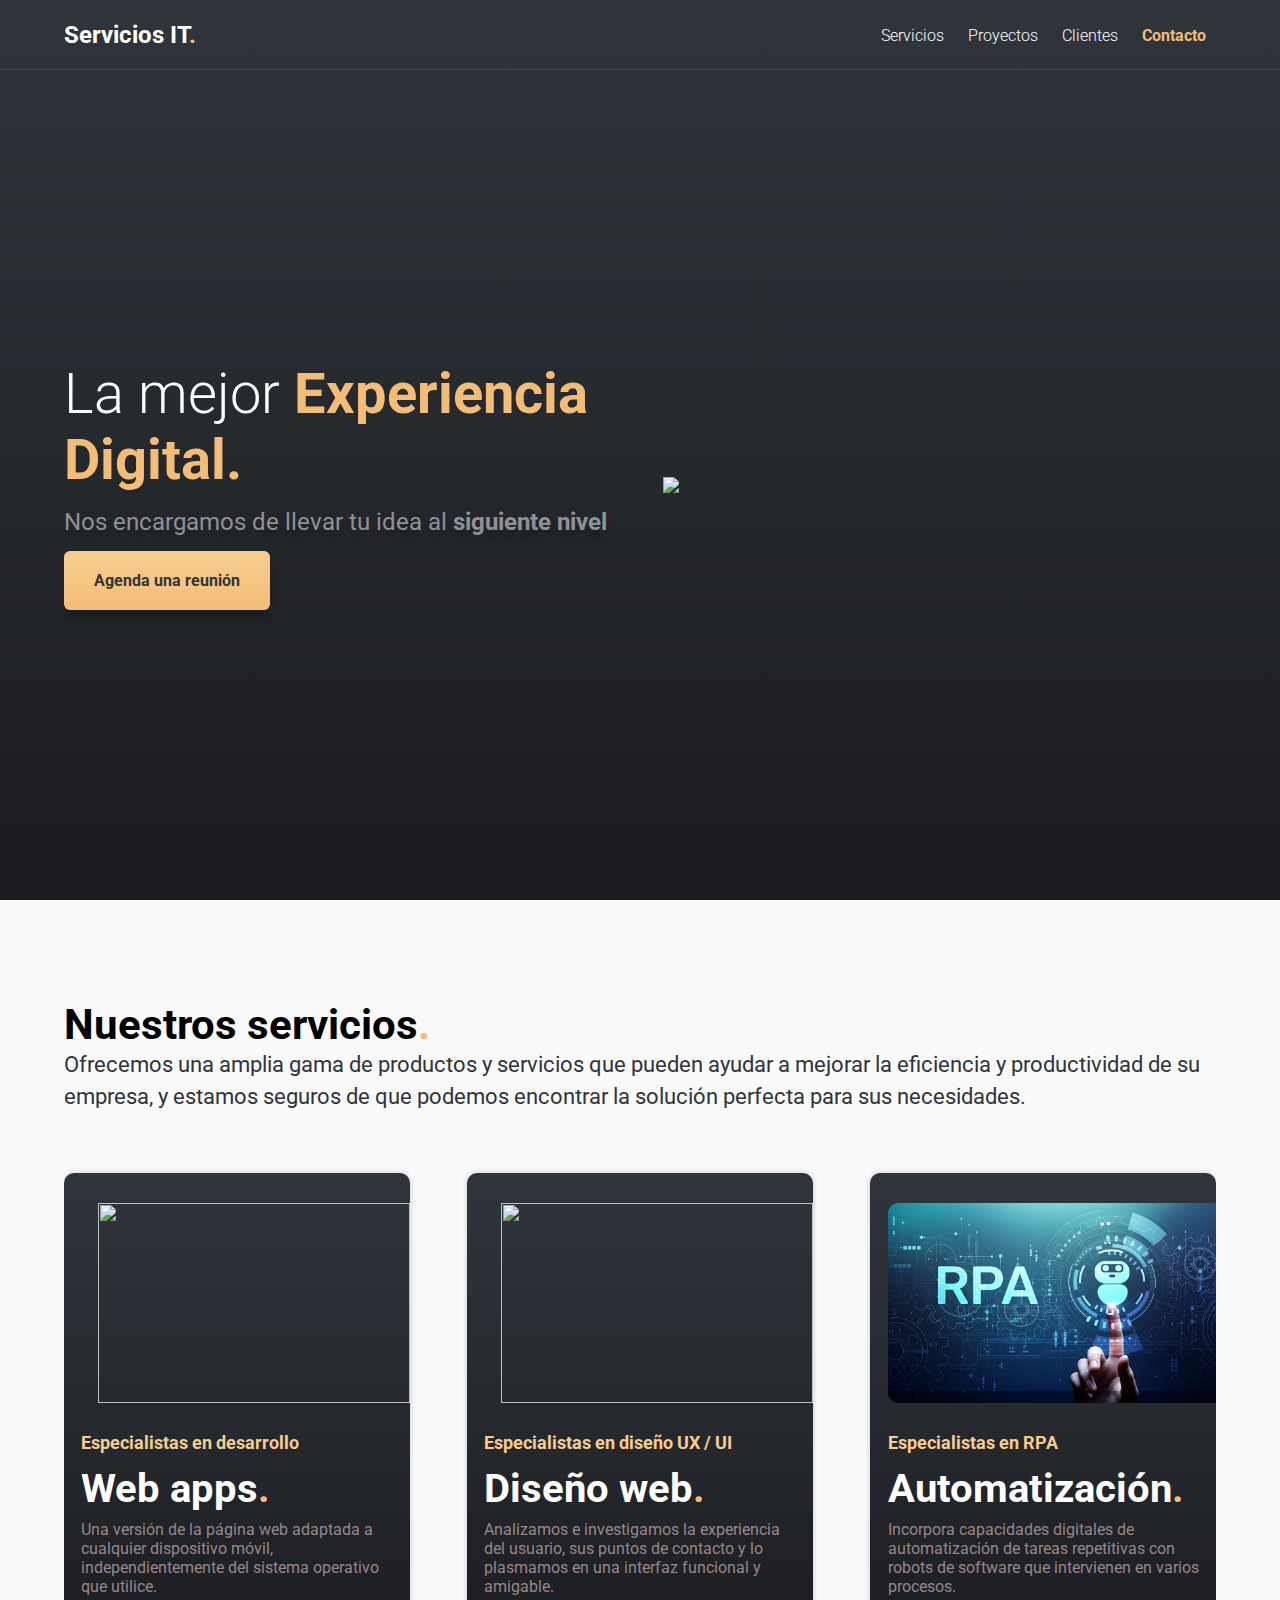
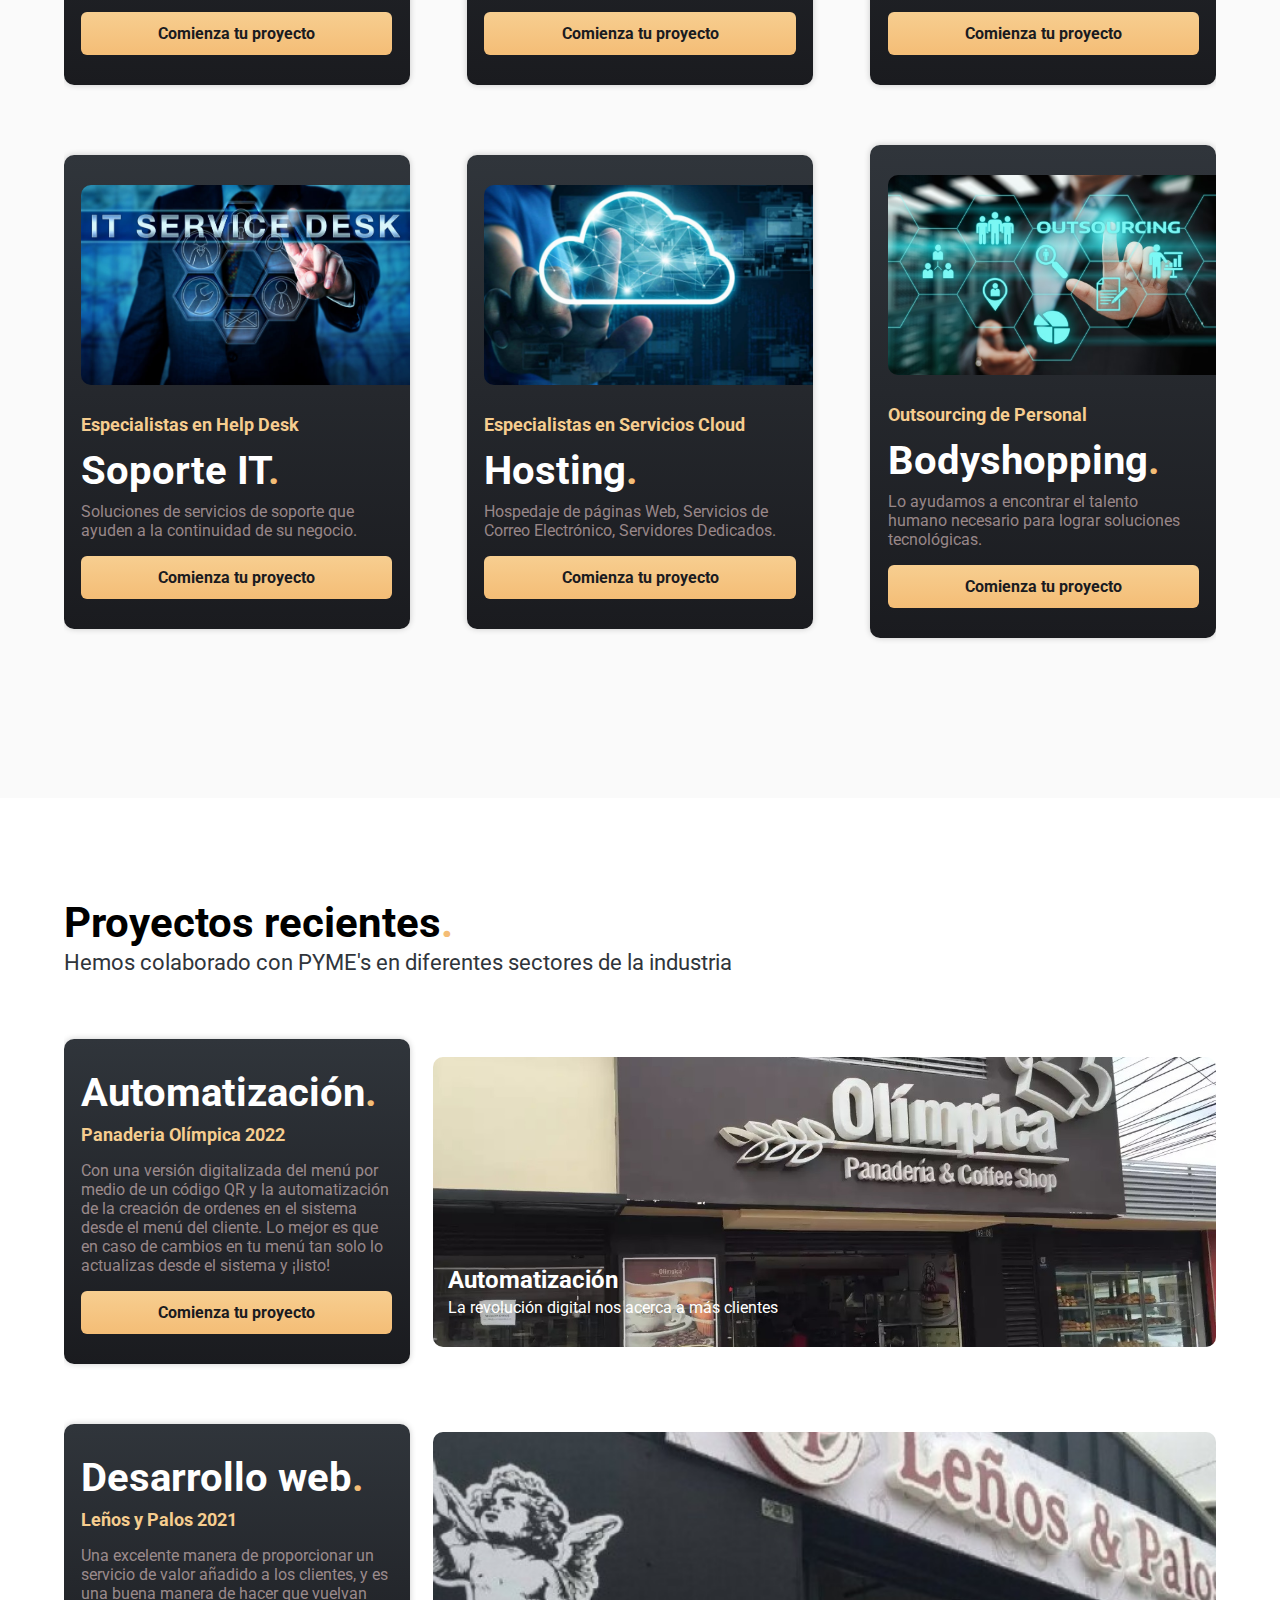
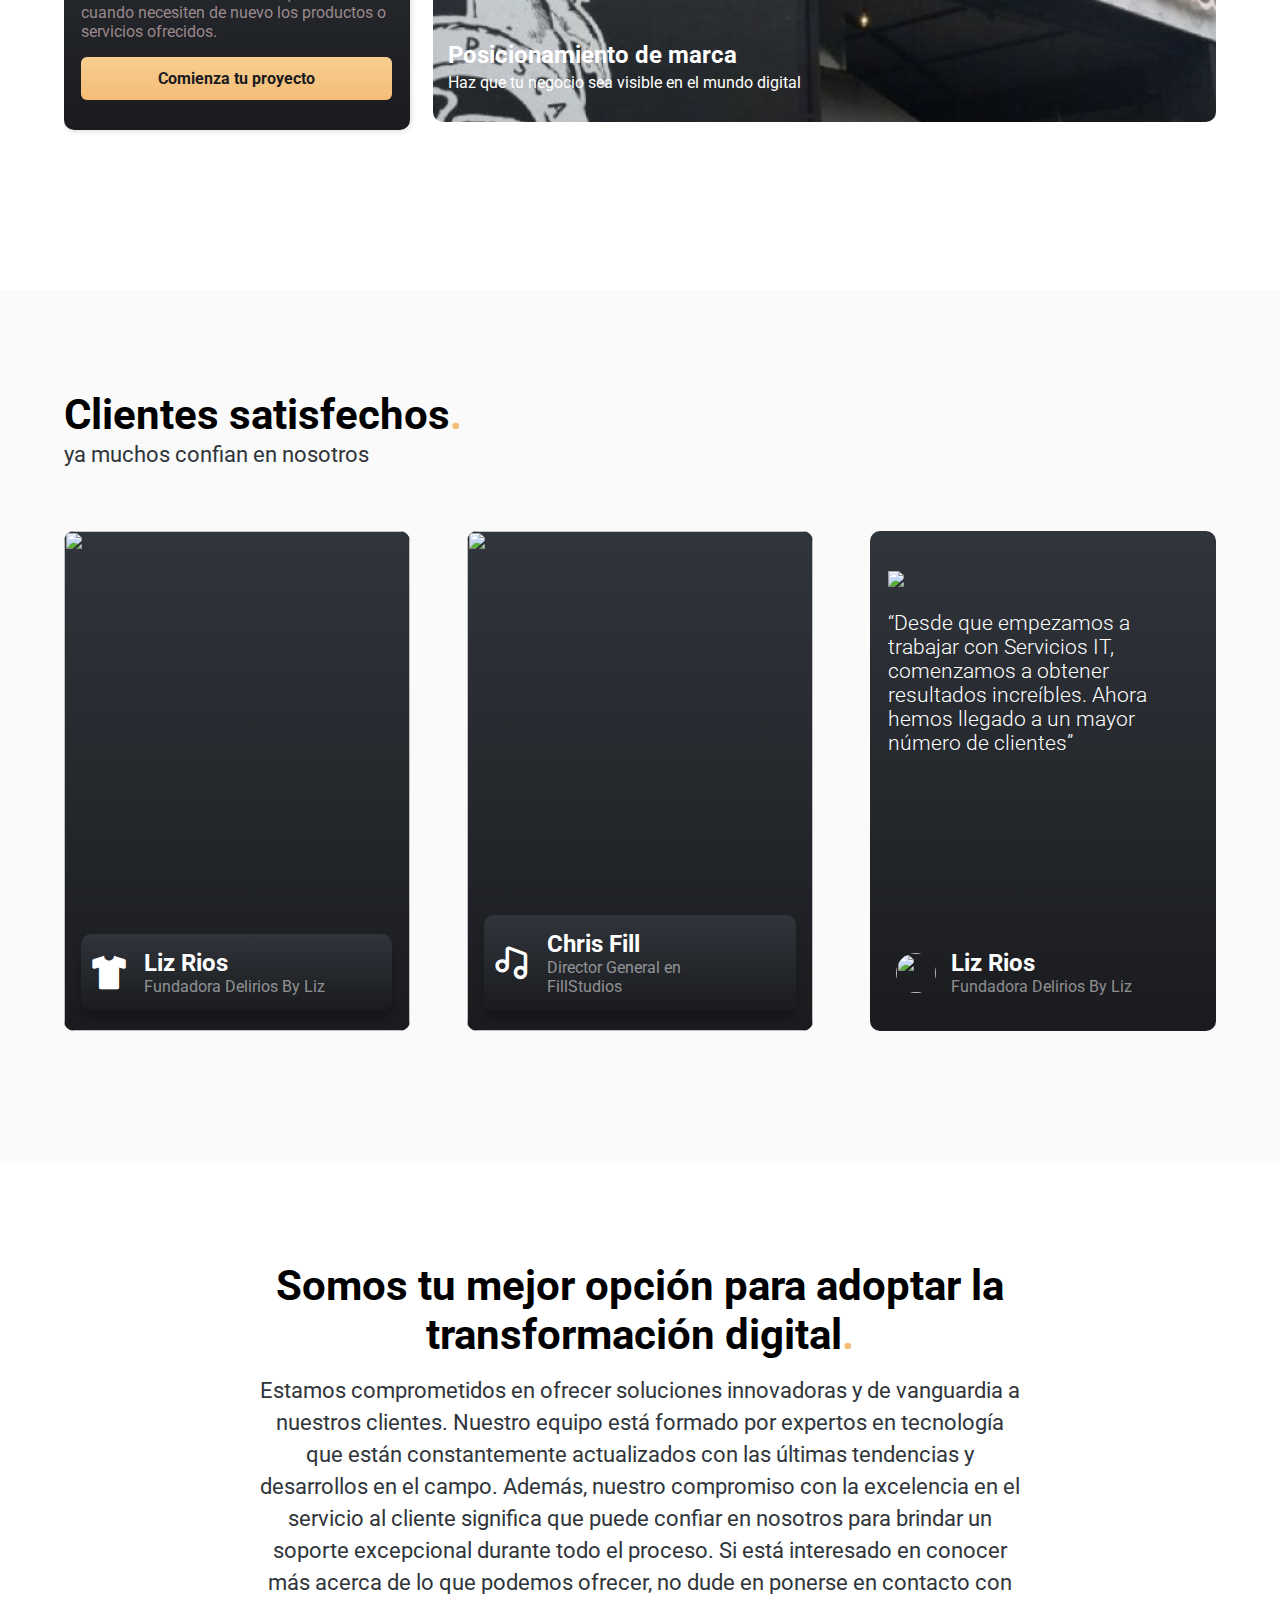
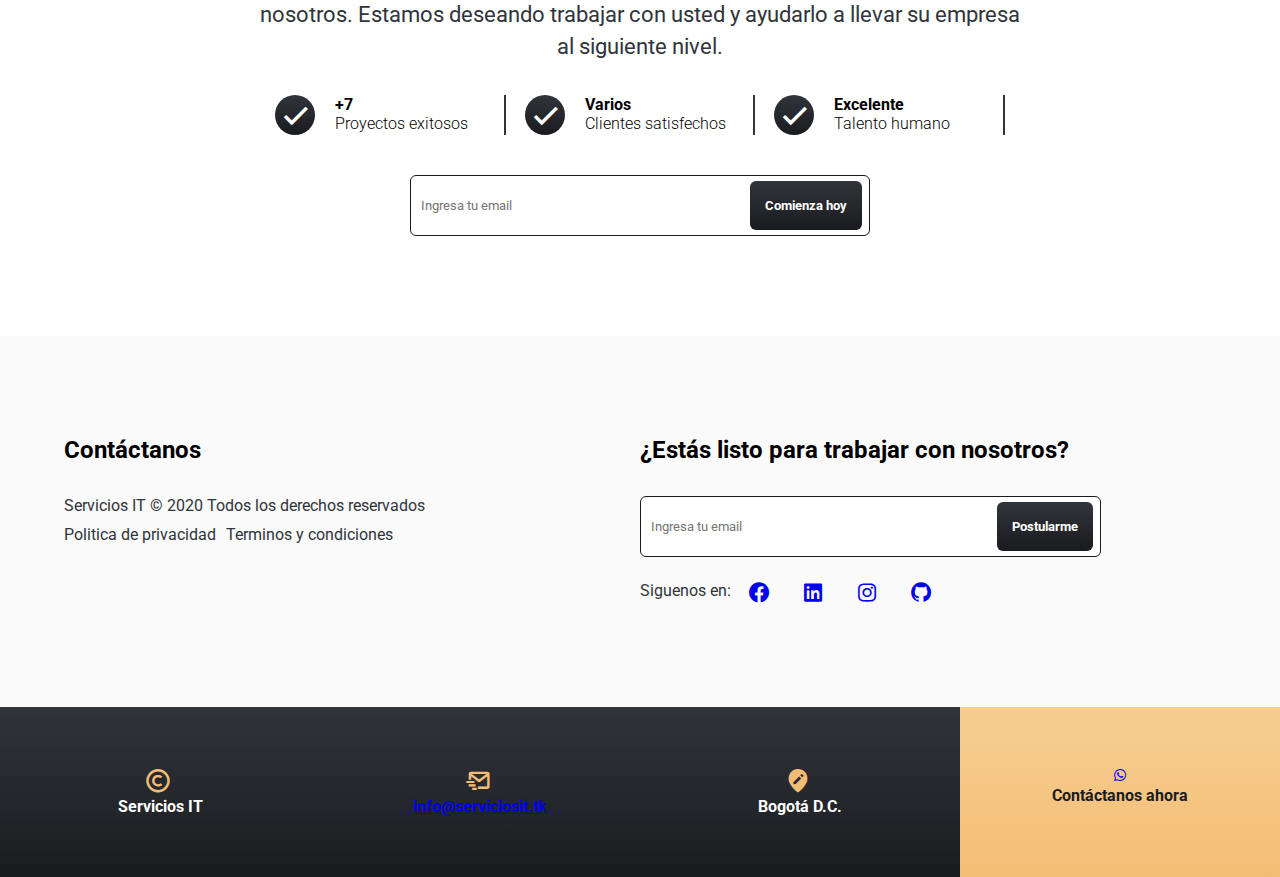
==== commit 2c97bd65: "Update index.html" ====
--- a/index.html
+++ b/index.html
@@ -252,7 +252,7 @@
             </div>
             <div class="item__contact">
                 <i class='bx bx-mail-send contact__icon' ></i>
-                <h3 class="contact__title">info@serviciosit.tk</h3>
+                <a href="mailto:info@serviciosit.tk?Subject=Cliente%20Servicios%20IT"><h3 class="contact__title">info@serviciosit.tk</h3></a>
             </div>
             <div class="item__contact">
                 <i class='bx bxs-edit-location contact__icon' ></i>
--- a/css/styles.css
+++ b/css/styles.css
@@ -0,0 +1,809 @@
+@import url('https://fonts.googleapis.com/css2?family=Roboto:wght@300;400;700&display=swap');
+
+:root{
+    --gold1:#F4BD76;
+    --gold2:#F6CD8F;
+    --gray:#ffffff80;
+    --gray2:#f7d9d990;
+    --black1: #1A1B1F;
+    --black2: #30353B;
+    --shadow: 0 8px 8px;
+    --color_shadow: #00000033;
+}
+
+*{
+    margin: 0;
+    padding:0;
+    box-sizing: border-box;
+}
+
+body{
+    font-family: 'Roboto', sans-serif;
+}
+
+.container{
+    width: 90%;
+    max-width: 1200px;
+    margin: 0 auto;
+    overflow: hidden;
+    padding:100px 0;
+    height: auto;
+}
+
+.container--modifier{
+    width: 60%;
+}
+
+.hero{
+    width: 100%;
+    min-height: 100vh;
+    background: linear-gradient(180deg, var(--black2) 0%, var(--black1) 100%);
+}
+
+.nav__hero{
+    color: #fff;
+    height: 70px;
+    border-bottom: 1px solid rgba(255,255,255, 0.1);
+}
+
+.nav__container{
+    display: flex;
+    align-items: center;
+    justify-content: space-between;
+    height: inherit;
+    padding: 0;
+}
+
+.logo__name{
+    font-size: 24px;
+}
+
+.link{
+    display: inline-block;
+    color: inherit;
+    text-decoration: none;
+    font-weight: 300;
+    padding: 10px;
+}
+
+.link--active{
+    color: var(--gold1);
+    font-weight: 700;
+}
+
+.point{
+    color: var(--gold1);
+}
+
+.hero__main{
+    height: calc(100vh - 70px);
+    display: flex;
+    justify-content: space-between;
+    align-items: center;
+    padding:0;
+}
+
+.mockup{
+    object-fit: cover;
+    width: 48%;
+    max-height: 90vh;
+}
+
+.hero__textos{
+    width: 48%;
+}
+
+.title{
+    font-size: 56px;
+    font-weight: 300;
+    color: #fff;
+}
+
+.title--active{
+    color: var(--gold1);
+    font-weight: 700;
+}
+
+.copy{
+    font-size: 24px;
+    color: var(--gray);
+    text-shadow: var(--shadow)  var(--color_shadow);
+    margin: 15px 0;
+}
+
+.copy__active{
+    font-weight: 700;
+}
+
+.cta{
+    padding: 20px 30px;
+    display: inline-block;
+    background: linear-gradient(180deg, #F7CE90 0%, #F4BD76 100%);
+    text-decoration: none;
+    color: var(--black2);
+    font-weight: 700;
+    box-shadow: var(--shadow) var(--color_shadow);
+    border-radius: 6px;
+}
+
+/* services */
+
+.services{
+    background: #fafafa;
+}
+
+.subtitle{
+    font-size: 42px;
+}
+
+.subtitle--modifier{
+    text-align: center;
+    margin-bottom: 16px;
+}
+
+.copy__section{
+    color: var(--black2);
+    font-size: 22px;
+    line-height: 32px;
+    margin-bottom: 60px;
+}
+
+.copy__section--modifier{
+    text-align: center;
+    margin-bottom: 32px;
+}
+
+.container-cards{
+    display: flex;
+    justify-content: space-between;
+    align-items: center;
+    flex-wrap: wrap;
+}
+
+.card{
+    width: 30%;
+    padding: 30px 0;
+    overflow: hidden;
+    background: linear-gradient(180deg, var(--black2) 0%, var(--black1) 100%);
+    border-radius: 10px;
+    position: relative;
+    text-align: right;
+    margin-bottom: 60px;
+    box-shadow: 0 0 6px var(--color_shadow);
+}
+
+.card__img{
+    width: 95%;
+    height: 200px;
+    object-fit: cover;
+    border-radius: 10px 0 0 10px;
+}
+
+.cards__text{
+    text-align: left;
+    width: 90%;
+    margin:0 auto;
+}
+
+.card__list{
+    color: var(--gold2);
+    font-weight: 700;
+    margin: 25px 0 12px ;
+    font-size: 18px;
+}
+
+
+.card__title{
+    font-size: 40px;
+    color: #fff;
+    margin-bottom: 8px;
+}
+
+.card__copy{
+    color: var(--gray2);
+    margin-bottom: 16px;
+}
+
+.card__button{
+    display: block;
+    background: linear-gradient(180deg, #F7CE90 0%, #F4BD76 100%);
+    border-radius: 6px;
+    text-decoration: none;
+    width: 100%;
+    color: var(--black1);
+    font-weight: 700;
+    text-align: center;
+    padding: 12px 0;
+}
+
+.card__date{
+    color: var(--gold2);
+    font-size: 18px;
+    font-weight: bold;
+    margin-bottom: 16px;
+}
+
+.container-bg{
+    display: flex;
+    justify-content: space-between;
+    align-items: center;
+    flex-wrap: wrap;
+}
+
+
+.background{
+    width: 68%;
+    height: 290px;
+    border-radius: 10px;
+    position: relative;
+    margin-bottom: 60px;
+}
+
+.background__img{
+    width: 100%;
+    height: 100%;
+    object-fit: cover;
+    border-radius: inherit;
+}
+
+.background__text{
+    position: absolute;
+    width: 100%;
+    bottom: 30px;
+    left: 15px;
+    color: #fff;
+}
+
+.background__title{
+    font-size: 24px;
+    margin-bottom: 4px;
+}
+
+.testimony{
+    background: #fafafa;
+}
+
+.testimony-container{
+    display: flex;
+    justify-content: space-between;
+    align-items: center;
+    flex-wrap: wrap;
+}
+
+.testimony__card{
+    width: 30%;
+    height: 500px;
+    background: linear-gradient(180deg, var(--black2) 0%, var(--black1) 100%);
+    border-radius: 10px;
+    position: relative;
+    margin-bottom: 30px;
+}
+
+.testimony__img{
+    width: 100%;
+    height: 100%;
+    border-radius: inherit;
+    object-fit: cover;
+    object-position: center top;
+}
+
+.testimony__copy{
+    position: absolute;
+    bottom: 20px;
+    left: 5%;
+    width: 90%;
+    background: linear-gradient(180deg, var(--black2) 0%, var(--black1) 100%);
+    color: #fff;
+    margin: 0 auto;
+    border-radius: 10px;
+    box-shadow: var(--shadow) var(--color_shadow);
+    padding: 15px 8px;
+    display: flex;
+    align-items: center;
+}
+
+.testimony__copy--modifier{
+    background: none;
+    box-shadow: none;
+}
+
+.testimony__logo{
+    font-size: 40px;
+    margin-right: 15px;
+    display: inline-block;
+}
+
+.testimony__name{
+    font-size: 24px;
+    line-height:28px;
+}
+
+.testimony__position{
+    color: var(--gray);
+}
+
+.testimony__text{
+    padding: 40px 0;
+    width: 90%;
+    margin: 0 auto;
+    color: #fff;
+}
+
+.google__logo{
+    margin-bottom: 20px;
+}
+
+
+.testimony__history{
+    font-size: 21px;
+    font-weight: 300;
+}
+
+
+.testimony__info{
+    width: 70%;
+}
+
+.logo--picture{
+    width: 40px;
+    height: 40px;
+    object-fit: cover;
+    border-radius: 50%;
+    object-position: center top;
+}
+
+/* check */
+
+.check{
+    display: flex;
+    justify-content: space-evenly;
+    flex-wrap: wrap;
+    margin: 0 auto;
+}
+
+.check__item{
+    width: 30%;
+    padding-right: 10px;
+    display: flex;
+    border-right: 2px solid var(--black2);
+}
+
+.bx-check{
+    background: linear-gradient(180deg, var(--black2) 0%, var(--black1) 100%);
+    display: inline-block;
+    width: 40px;
+    height: 40px;
+    text-align: center;
+    margin-right: 20px;
+    color: #fff;
+    border-radius: 50%;
+    font-size: 40px;
+}
+
+.check__number{
+    font-weight: 700;
+}
+
+.check__copy{
+    font-weight: 300;
+}
+
+.newsletter{
+    width: 60%;
+    margin: 0 auto;
+    margin-top: 40px;
+    height: auto;
+    font-family: inherit;
+    position: relative;
+    border-radius: 6px;
+}
+
+.newsletter--modifier{
+    margin: 0;
+    width: 80%;
+}
+
+.newsletter__input{
+    width: 100%;
+    height: 100%;
+    padding: 22px 10px;
+    outline: none;
+    font-family: inherit;
+    border-radius: 6px;
+    border: 1px solid var(--black1)
+}
+
+.newsletter__submit{
+    position: absolute;
+    right: 8px;
+    top: 10%;
+    height: 80%;
+    background: linear-gradient(180deg, var(--black2) 0%, var(--black1) 100%);
+    color: #fff;
+    padding: 0 15px;
+    border: none;
+    border-radius: 6px;
+    font-family: inherit;
+    font-weight: 700;
+    cursor: pointer;
+}
+
+
+.footer{
+    background: #fafafa;
+}
+
+.footer__caption{
+    display: flex;
+    flex-wrap: wrap-reverse;
+    justify-content: space-evenly;
+}
+
+
+.title__footer{
+    font-size: 24px;
+    margin-bottom: 32px;
+}
+
+.download{
+    width: 50%;
+}
+
+.download__app{
+    display: flex;
+}
+
+.download__item{
+    display: flex;
+    padding: 18px 12px;
+    border-radius: 6px;
+    border: 1px solid var(--black2);
+    width: 42%;
+    align-items: center;
+    margin-right: 20px;
+    margin-bottom: 16px;
+}
+
+.download__logo{
+    font-size: 40px;
+    margin-right: 20px;
+}
+
+.download__title{
+    font-size: 18px;
+}
+
+.footer__copy{
+    width: 100%;
+    color: var(--black2);
+    display: flex;
+    flex-wrap: wrap;
+}
+
+.copyright{
+    width: 100%;
+}
+
+.politica__privacidad{
+    color: inherit;
+    text-decoration: none;
+    display: inline-block;
+    margin-top: 10px;
+}
+
+.politica__privacidad:hover{
+    text-decoration: underline;
+}
+
+.politica__privacidad--margin{
+    margin-right: 10px;
+}
+
+.get-email{
+    width: 50%;
+}
+
+.socialmedia{
+    margin-top: 24px;
+    display: flex;
+    color: var(--black2);
+}
+
+.socialmedia__icon{
+    font-size: 24px;
+    margin-right: 30px;
+    display: inline-block;
+}
+
+.socialmedia__legend{
+    color: var(--black2);
+    margin-right: 16px;
+}
+
+.contact{
+    display: flex;
+    width: 100%;
+    flex-wrap: wrap;
+    color: #fff;
+}
+
+.item__contact{
+    width: 25%;
+    padding: 60px 0;
+    text-align: center;
+    background: linear-gradient(180deg, var(--black2) 0%, var(--black1) 100%);
+
+}
+
+
+.item__contact--gold{
+    background: linear-gradient(180deg, #F7CE90 0%, #F4BD76 100%);
+    color: var(--black1);
+}
+
+.contact__icon{
+    font-size: 28px;
+    color: var(--gold1);
+    line-height: 20px;
+    margin-right: 4px;
+}
+
+.contact__icon--modifier{
+    color: var(--black1);
+}
+
+.contact__title{
+    font-size: 16px;
+    line-height: 20px;
+}
+
+@media screen and (max-width:900px){
+    .mockup{
+        width: 600px;
+        height: auto;
+    }
+
+    .title{
+        font-size: 50px;
+    }
+
+    .copy{
+        font-size: 22px;
+    }
+
+    .cta{
+        padding: 15px 22px;
+    }
+
+    .container-cards{
+        justify-content: space-evenly;
+    }
+
+    .services .card{
+        width: 45%;
+    }
+
+    .background{
+        width: 52%;
+    }
+
+    .card{
+        width: 42%;
+    }
+
+    .testimony-container{
+        justify-content: space-evenly;
+    }
+
+    .testimony__card{
+        width: 45%;
+    }
+
+    .check__item{
+        width: 45%;
+        margin-bottom: 35px;
+    }
+
+    .newsletter{
+        width: 80%;
+    }
+
+    .download{
+        width: 100%;
+    }
+
+    .download__app{
+        justify-content: space-between;
+    }
+
+    .download__item{
+        width: 45%;
+    }
+
+    .get-email{
+        width: 100%;
+        margin-bottom: 40px;
+    }
+
+    .socialmedia__icon{
+        font-size: 18px;
+    }
+
+    .socialmedia__legend{
+        font-size: 18px;
+    }
+}
+
+@media screen and (max-width:700px){
+    main .container,
+    footer .container{
+        padding: 60px 0;
+    }
+
+    .nav__container{
+        flex-wrap: wrap;
+        flex-direction: column;
+        justify-content: space-evenly;
+    }
+
+    .nav__hero{
+        height: auto;
+    }
+
+    .logo{
+        padding: 15px 0 ;
+        text-align: center;
+    }
+
+    .links{
+        padding-bottom: 10px;
+        text-align: center;
+    }
+
+    .link{
+        padding: 7px 10px;
+    }
+
+
+    .hero__main{
+        flex-direction: column-reverse;
+        justify-content: flex-end;
+        min-height: 70px;
+        height: auto;
+        padding: 30px 0;
+    }
+
+    .hero__textos{
+        width: 100%;
+        text-align: center;
+    }
+
+    .mockup{
+        width: 60%;
+        margin-bottom: 20px;
+    }
+
+    .title{
+        font-size: 35px;
+    }
+
+    .copy{
+        font-size: 20px;
+    }
+
+    .subtitle{
+        font-size: 35px;
+        text-align: center;
+    }
+
+    .copy__section{
+        font-size: 20px;
+        text-align: center;
+    }
+
+    .services .card{
+        width: 80%;
+    }
+
+    .container-bg{
+        justify-content: space-evenly;
+    }
+
+    .card{
+        margin-bottom: 40px;
+        width: 65%;
+    }
+
+    .card__title{
+        font-size: 35px;
+    }
+
+    .card__button{
+        width: 100%;
+    }
+
+    .background{
+        width: 65%;
+        margin-bottom: 40px;
+    }
+
+    .background__copy{
+        display: none;
+    }
+
+    .testimony__card{
+        width: 65%;
+    }
+
+    .testimony__name{
+        font-size: 20px;
+    }
+
+    .container--modifier{
+        width: 80%;
+    }
+
+    .item__contact{
+        width: 100%;
+        padding: 30px 0;
+    }
+}
+
+@media screen and (max-width:500px){
+    .mockup{
+        width: 80%;
+        margin-bottom: 15px;
+    }
+
+    .services .card{
+        width: 95%;
+    }
+
+    .card{
+        width: 95%;
+    }
+
+    .background{
+        width: 95%;
+    }
+
+    .testimony__card{
+        width: 95%;
+    }
+
+    .testimony__history{
+        font-size: 20px;
+    }
+
+    .container--modifier{
+        width: 90%;
+    }
+
+    .newsletter{
+        width: 100%;
+        display: none;
+    }
+
+    .newsletter--modifier{
+        display: block;
+    }
+
+    .check__item{
+        width: 100%;
+        border: none;
+        padding: none;
+        justify-content: center;
+    }
+
+    .download__item{
+        width: 49%;
+    }
+
+    .download__title{
+        font-size: 16px;
+    }
+
+    .download__logo{
+        font-size: 30px;
+    }
+}
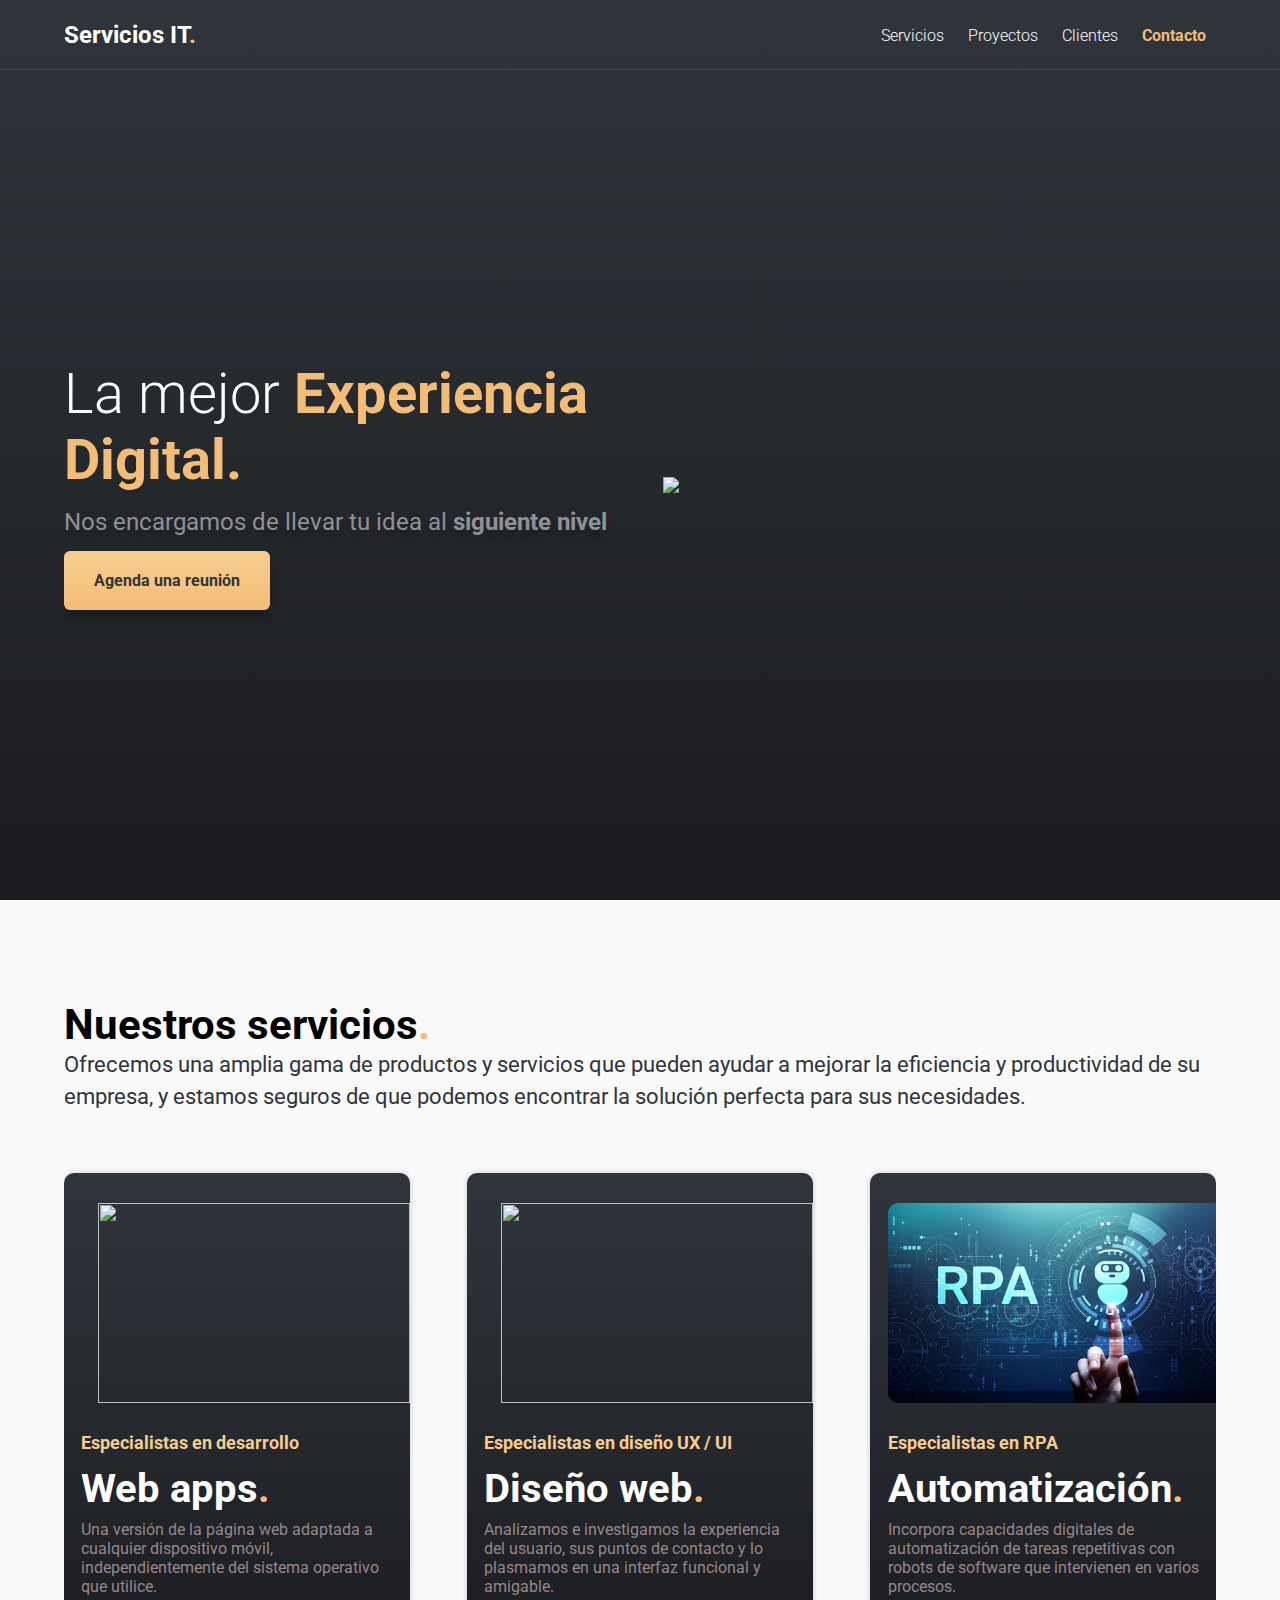
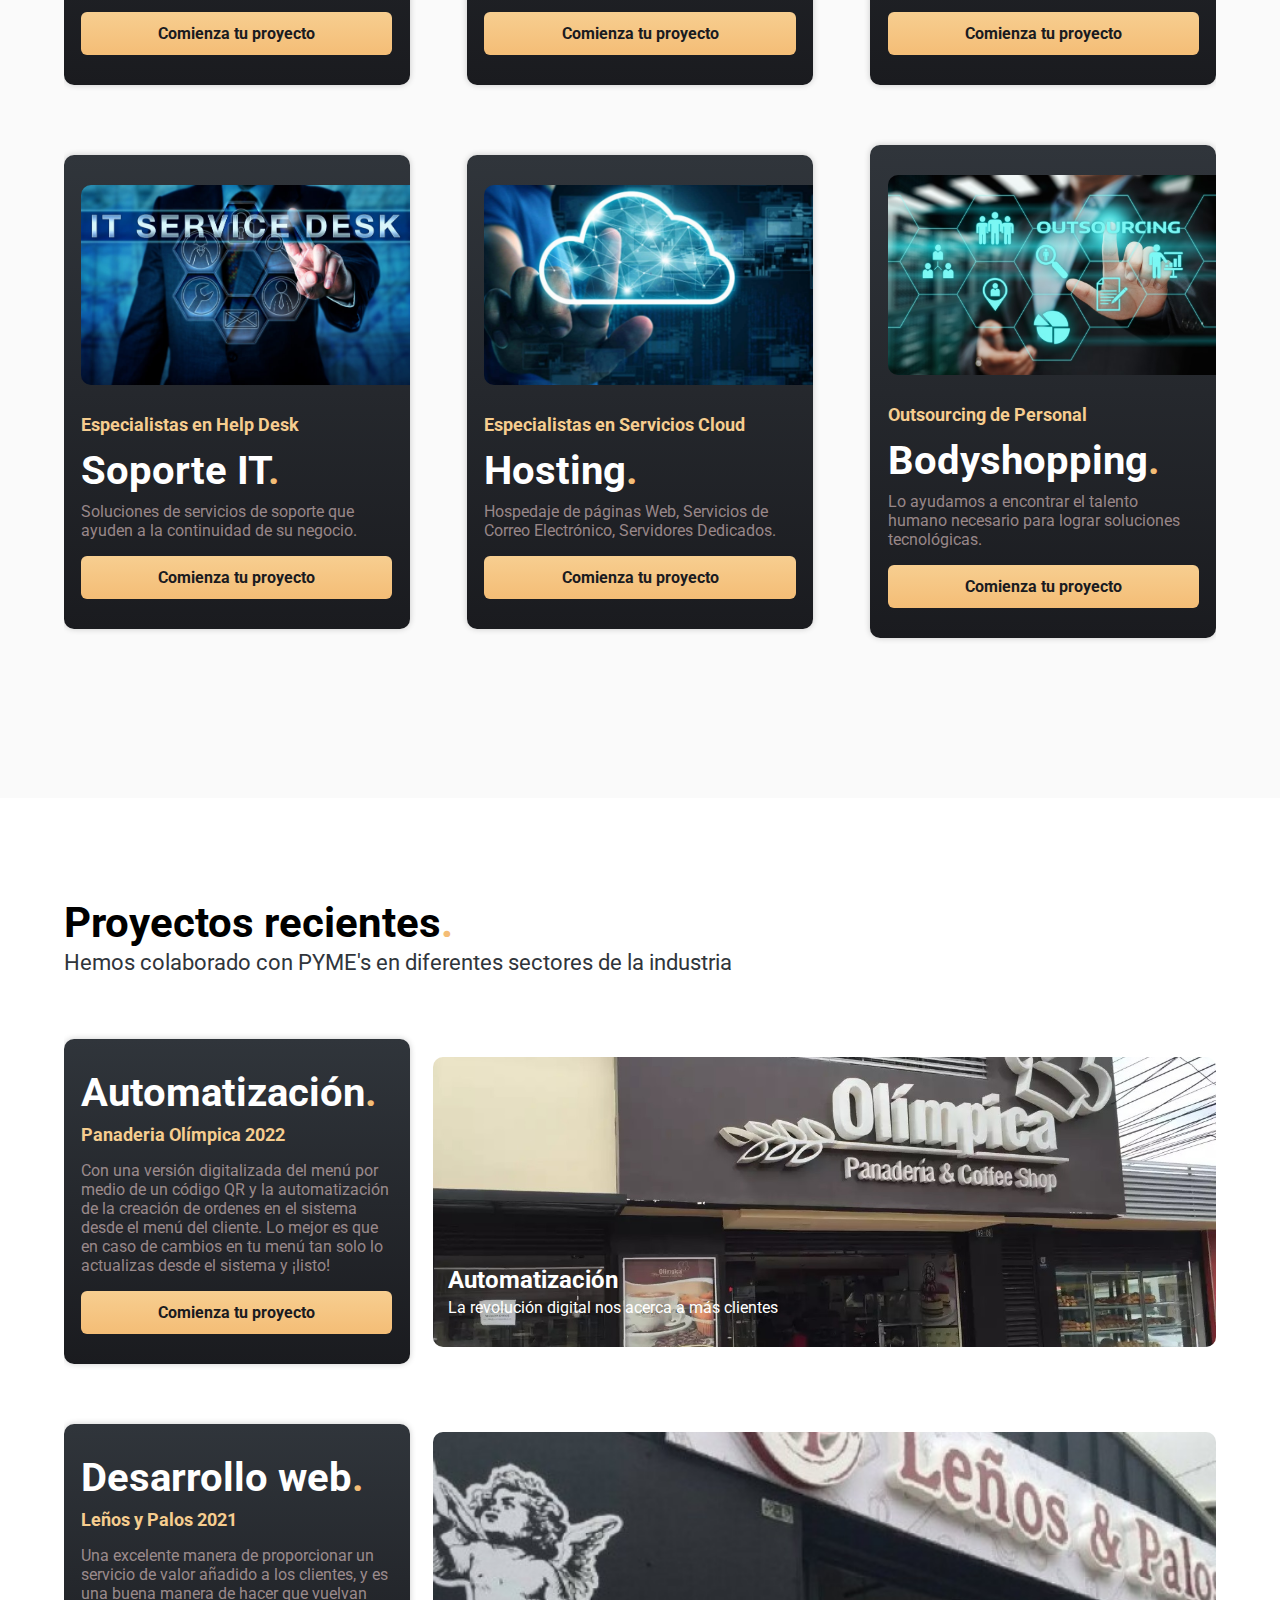
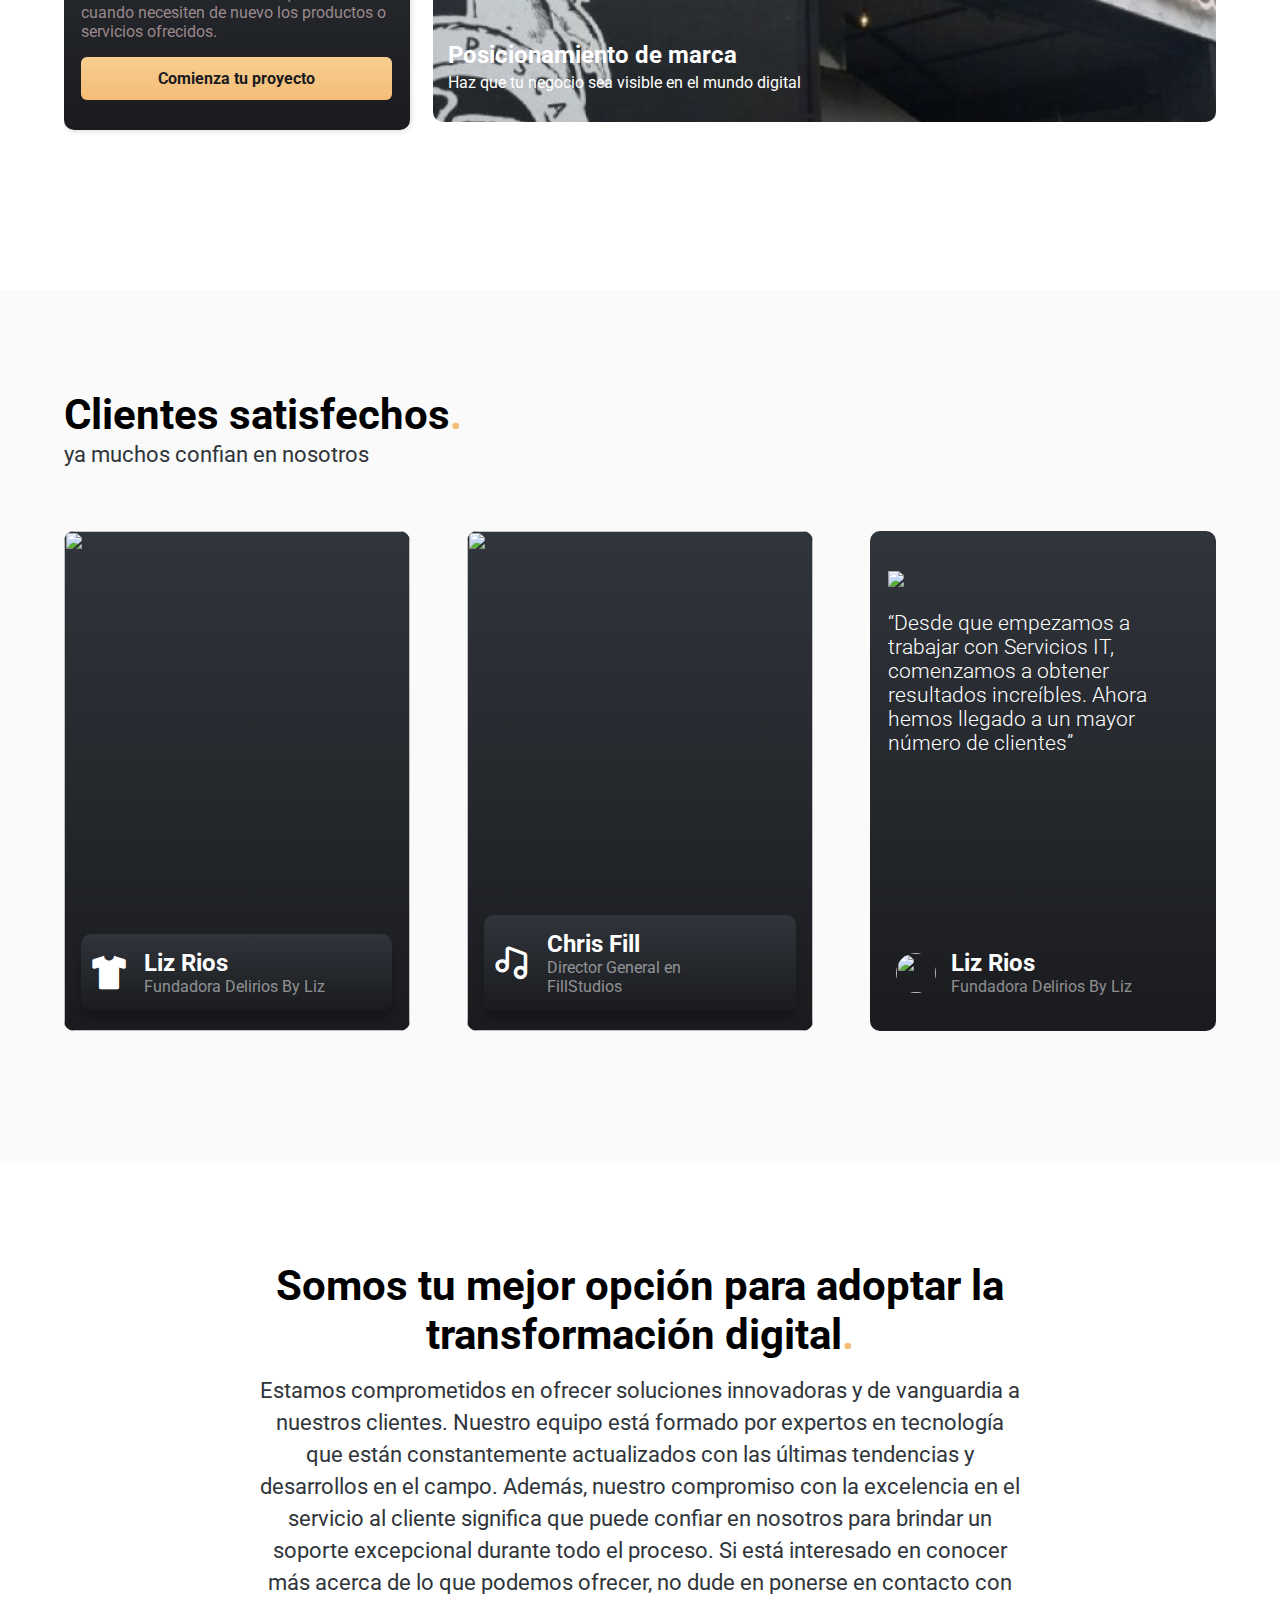
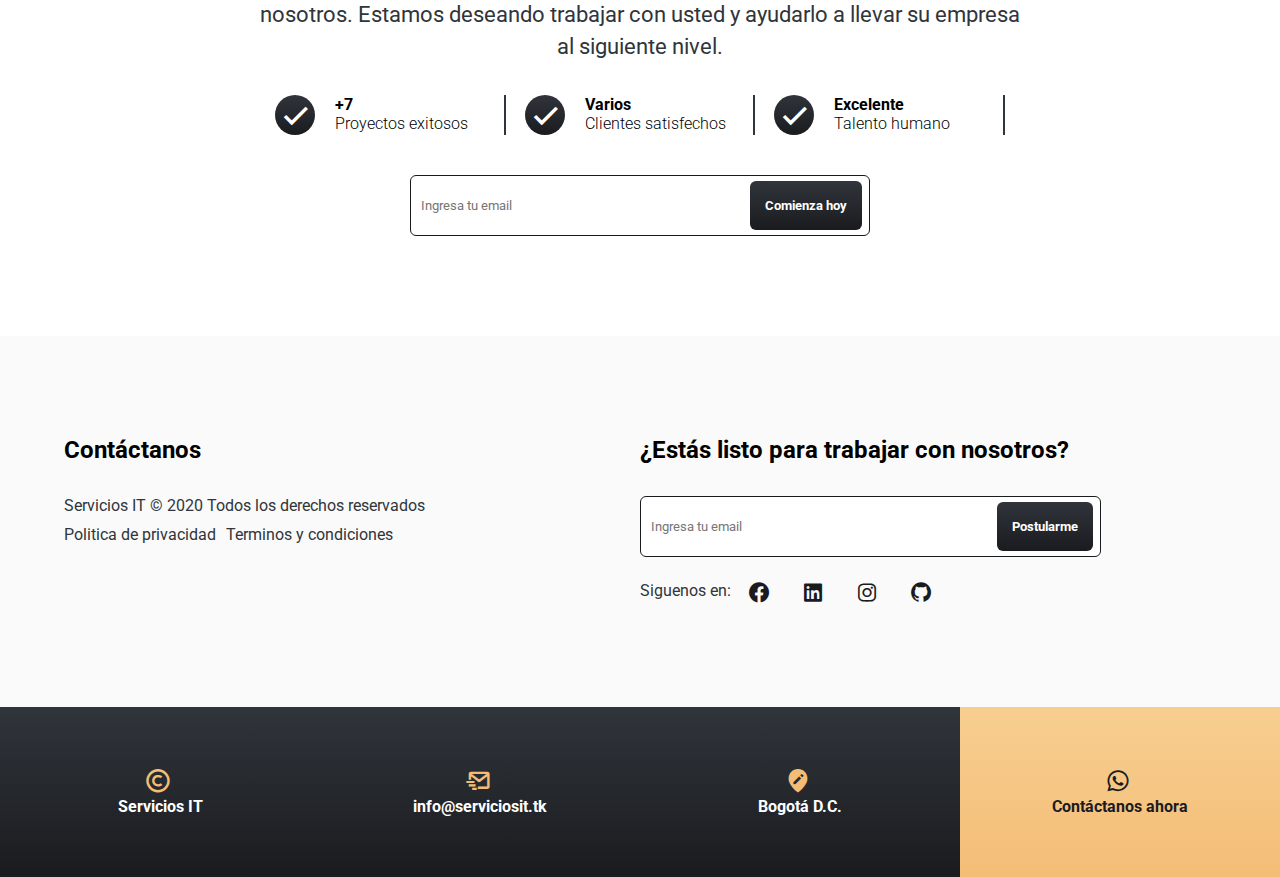
==== commit 7c1130a1: "Update index.html" ====
--- a/index.html
+++ b/index.html
@@ -259,7 +259,7 @@
                 <h3 class="contact__title">Bogotá D.C.</h3>
             </div>
             <div class="item__contact item__contact--gold">
-                <a href="https://wa.link/zkhoh9" target="_blank"><i class='bx bxl-whatsapp'></i></a>
+                <a href="https://wa.link/zkhoh9" target="_blank"><i class='bx bxl-whatsapp contact__icon contact__icon--modifier'></i></a>
                 <h3 class="contact__title">Contáctanos ahora</h3>
             </div>
         </div>
--- a/css/styles.css
+++ b/css/styles.css
@@ -509,6 +509,11 @@
     color: var(--black2);
 }
 
+.socialmedia a{
+    text-decoration: none;
+    color: #1A1B1F;
+}
+
 .socialmedia__icon{
     font-size: 24px;
     margin-right: 30px;
@@ -532,7 +537,11 @@
     padding: 60px 0;
     text-align: center;
     background: linear-gradient(180deg, var(--black2) 0%, var(--black1) 100%);
-
+}
+
+.item__contact a{
+    text-decoration: none;
+    color: #fff;
 }
 
 
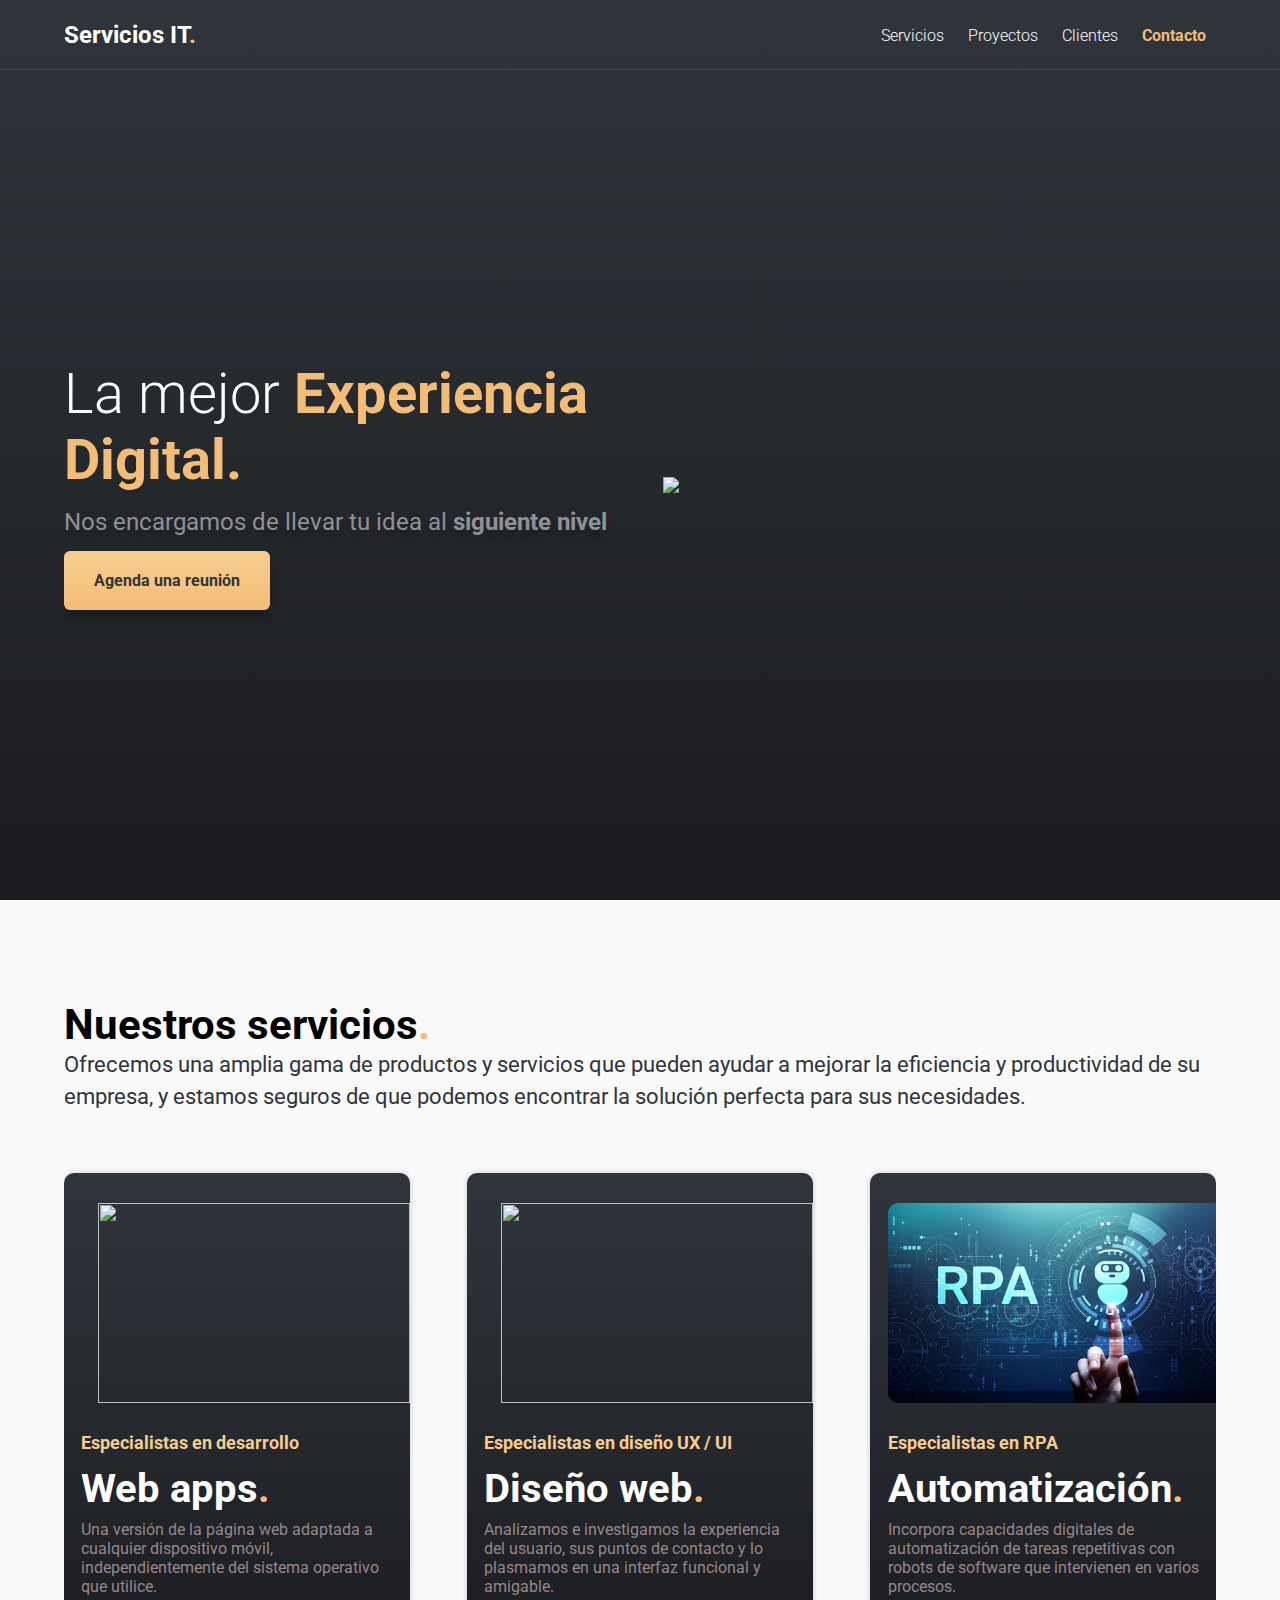
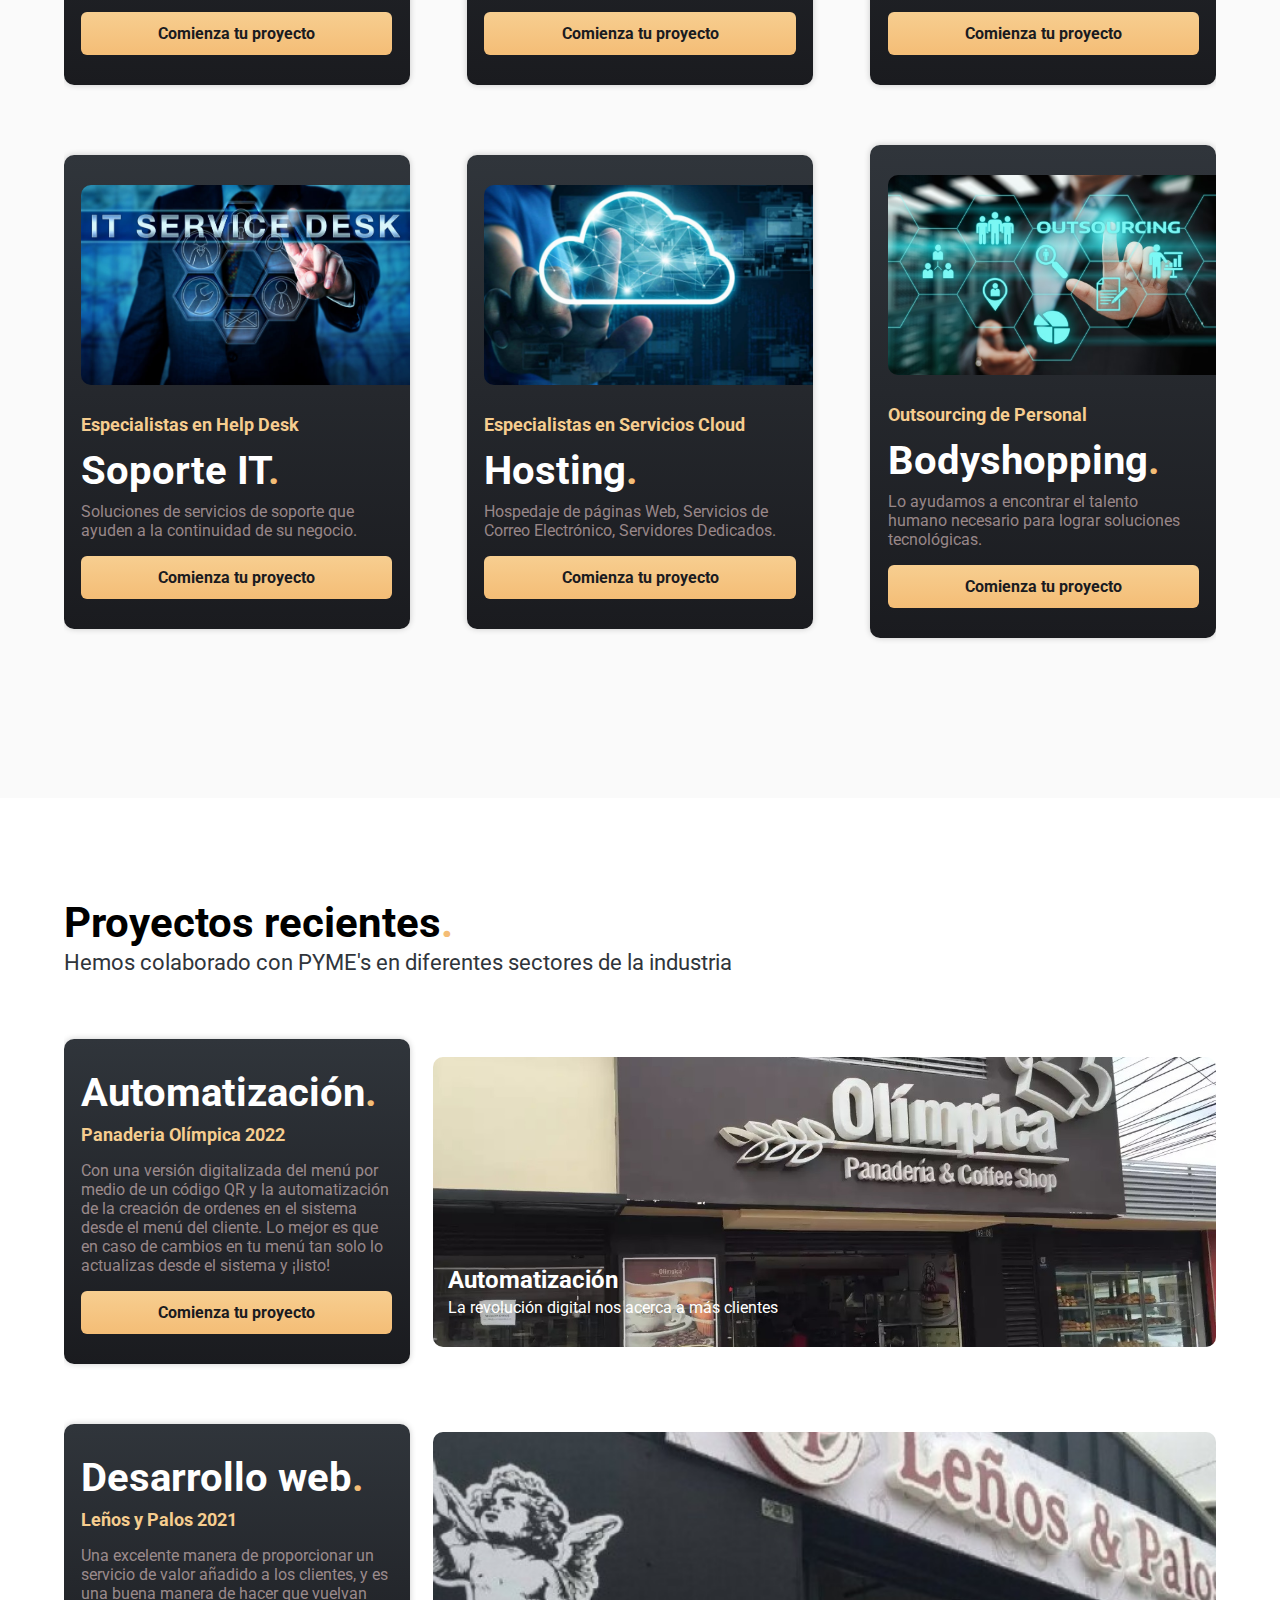
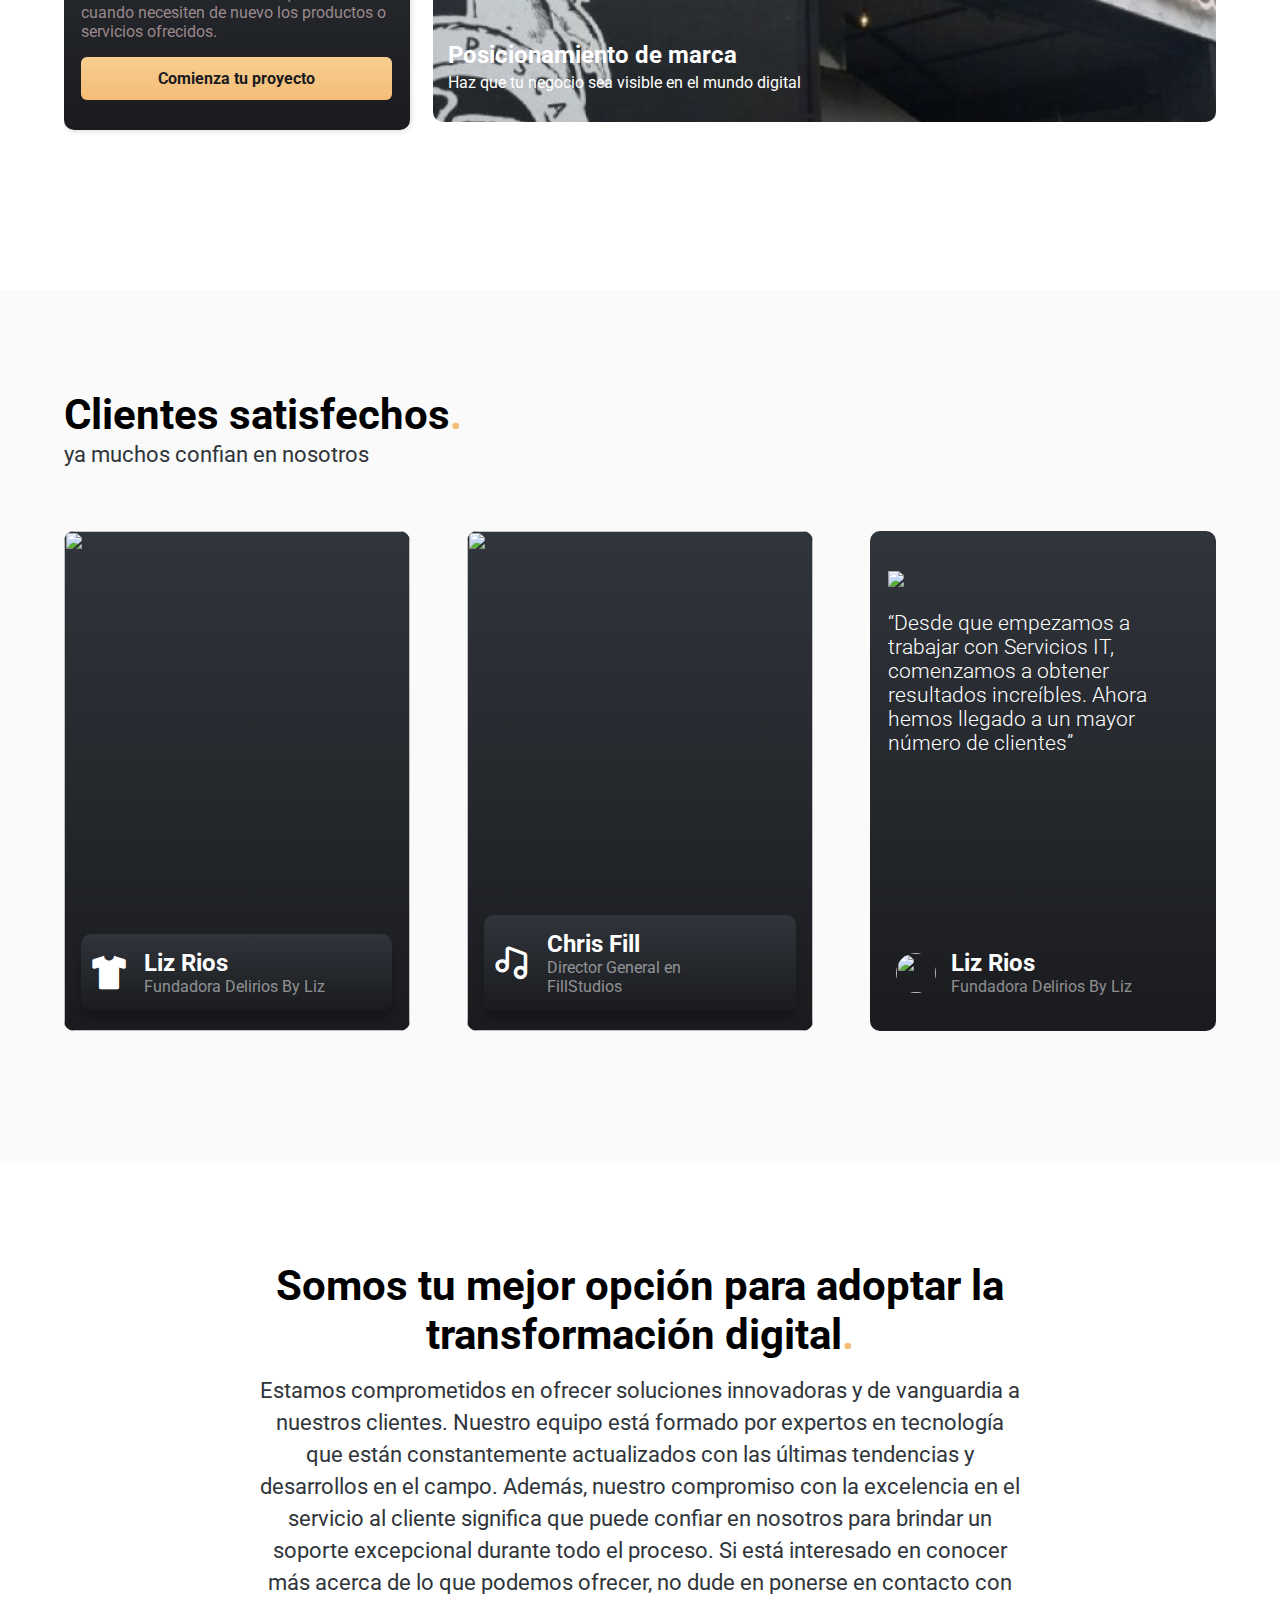
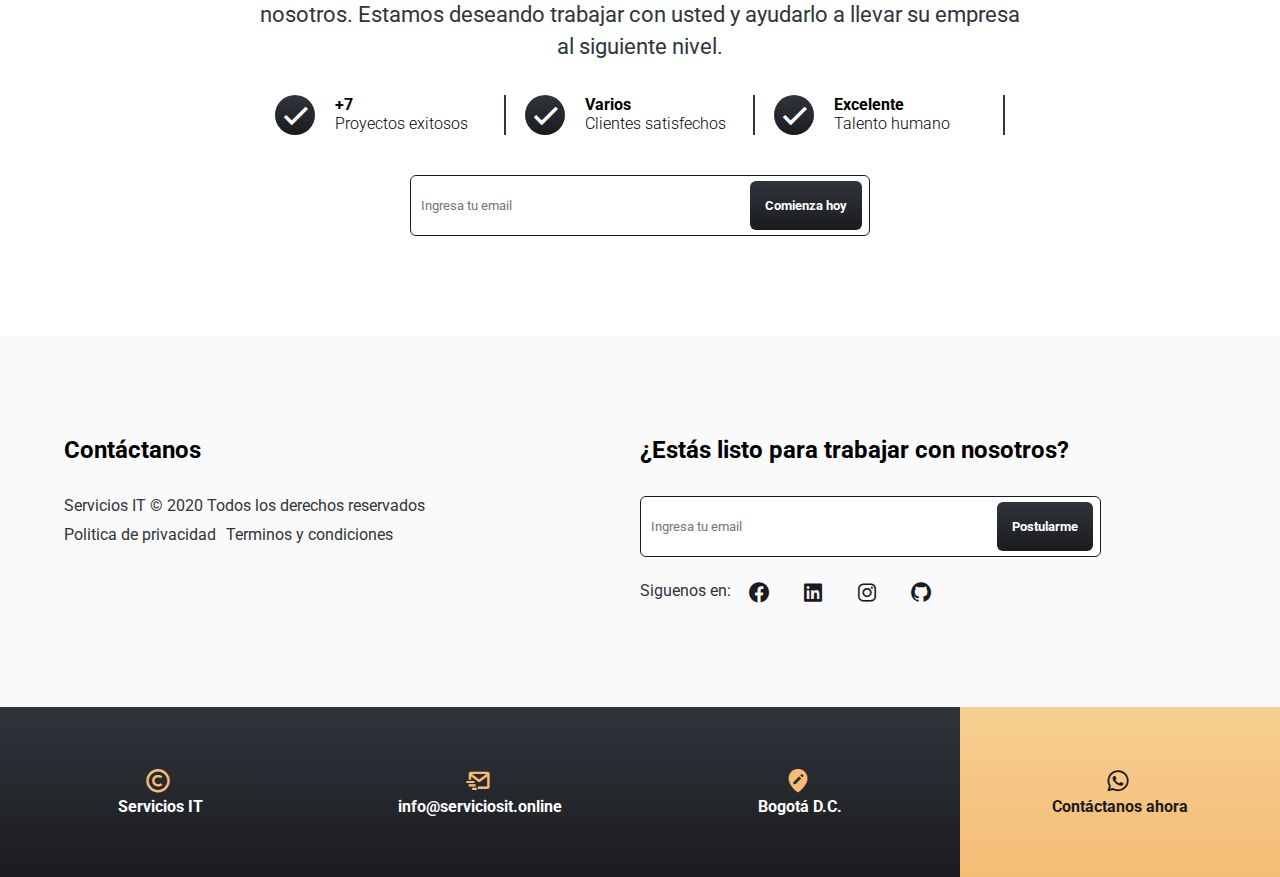
==== commit 5479fe37: "Update index.html" ====
--- a/index.html
+++ b/index.html
@@ -225,7 +225,7 @@
                 <div class="footer__copy">
                     <p class="copyright">Servicios IT &copy; 2020 Todos los derechos reservados</p>
     
-                    <a href="#" class="politica__privacidad politica__privacidad--margin">Politica de privacidad</a>
+                    <a href="politicadeprivacidad.html" class="politica__privacidad politica__privacidad--margin">Politica de privacidad</a>
                     <a href="#" class="politica__privacidad ">Terminos y condiciones</a>
                 </div>
             </section>
@@ -252,7 +252,7 @@
             </div>
             <div class="item__contact">
                 <i class='bx bx-mail-send contact__icon' ></i>
-                <a href="mailto:info@serviciosit.tk?Subject=Cliente%20Servicios%20IT"><h3 class="contact__title">info@serviciosit.tk</h3></a>
+                <a href="mailto:info@serviciosit.tk?Subject=Cliente%20Servicios%20IT"><h3 class="contact__title">info@serviciosit.online</h3></a>
             </div>
             <div class="item__contact">
                 <i class='bx bxs-edit-location contact__icon' ></i>
@@ -264,5 +264,7 @@
             </div>
         </div>
     </footer>
+    <call-us-selector phonesystem-url="https://1179.3cx.cloud" party="serviciosit"></call-us-selector>
+      <script defer="defer" src="https://downloads-global.3cx.com/downloads/livechatandtalk/v1/callus.js"></script>
 </body>
 </html>
--- a/css/styles.css
+++ b/css/styles.css
@@ -91,6 +91,11 @@
 
 .hero__textos{
     width: 48%;
+}
+
+.hero__textosp{
+    width: 100%;
+    text-align: center;
 }
 
 .title{
@@ -507,6 +512,8 @@
     margin-top: 24px;
     display: flex;
     color: var(--black2);
+    text-decoration: none;
+    color: #1A1B1F;
 }
 
 .socialmedia a{
@@ -537,6 +544,8 @@
     padding: 60px 0;
     text-align: center;
     background: linear-gradient(180deg, var(--black2) 0%, var(--black1) 100%);
+    text-decoration: none;
+    color: #fff;
 }
 
 .item__contact a{
